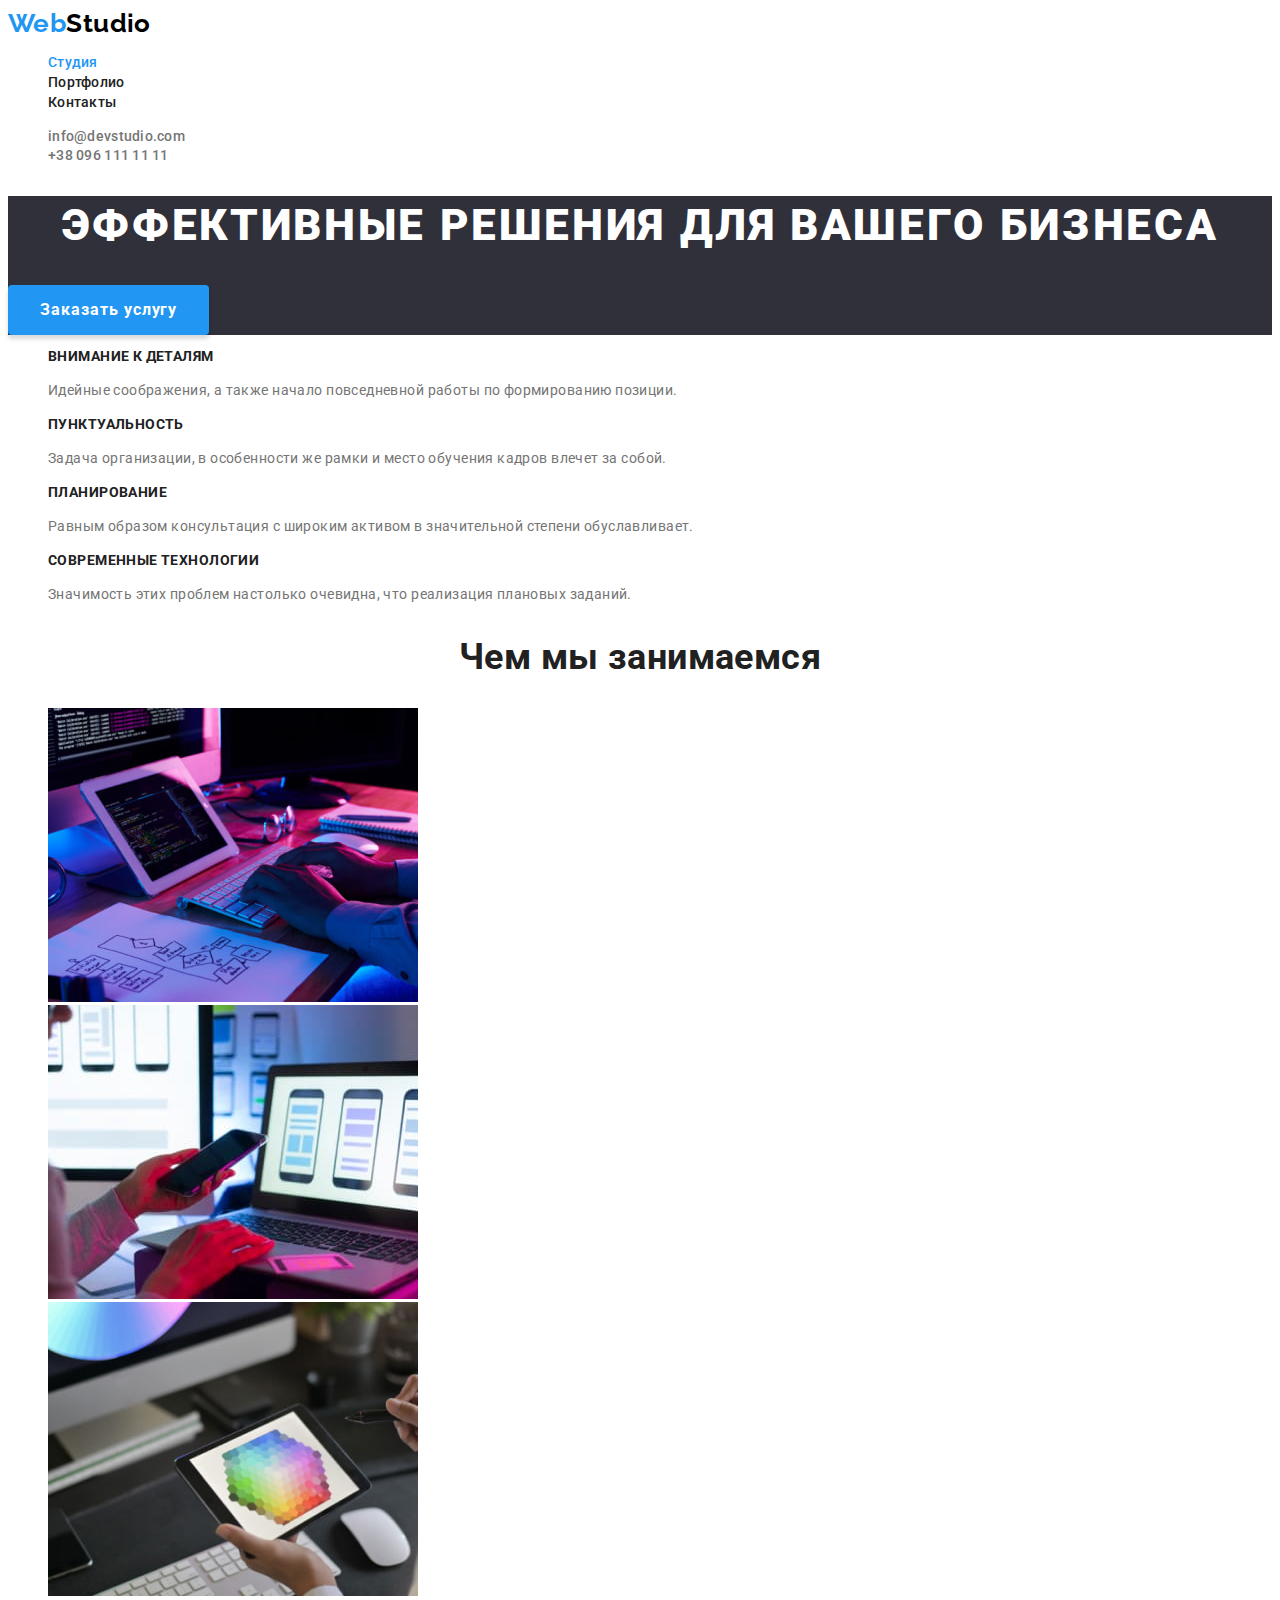
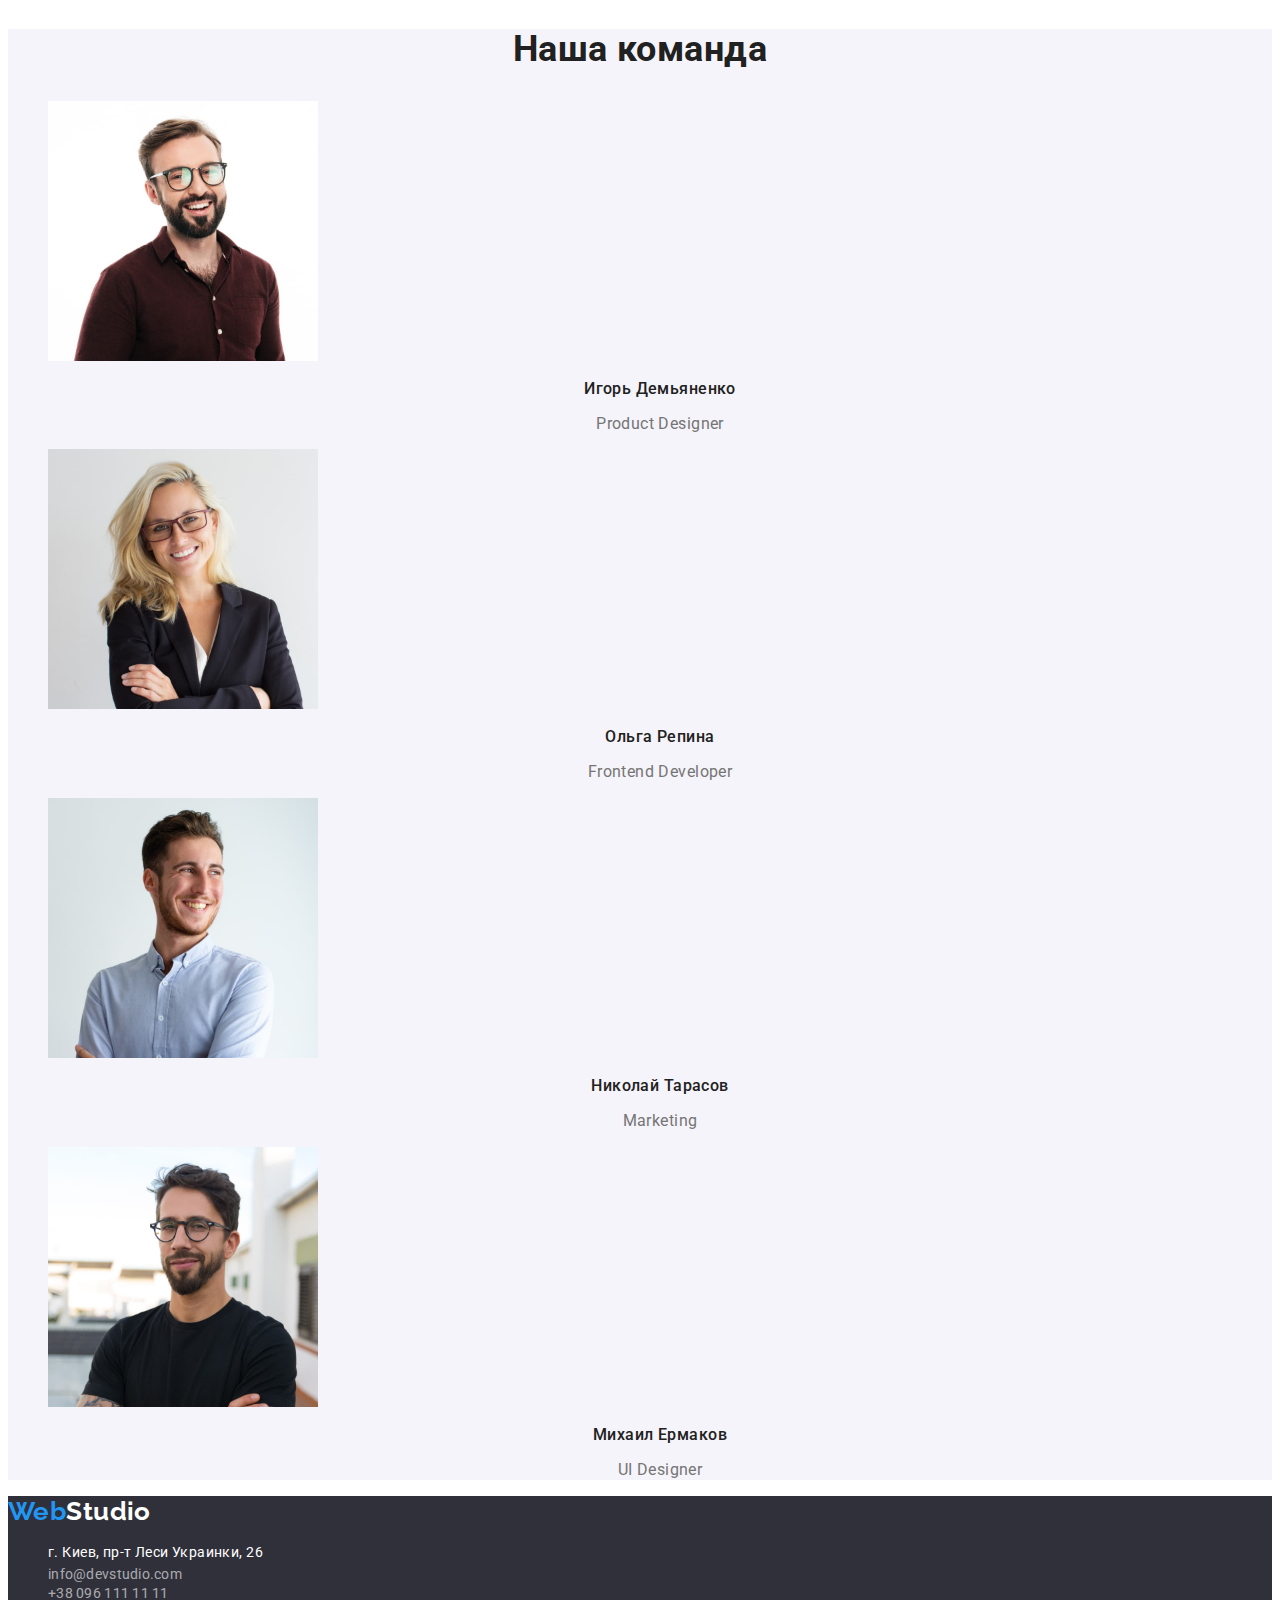
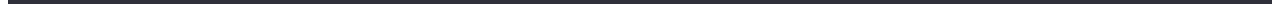
==== index.html @ 994b1cdb "Initial commit" ====
<!DOCTYPE html>
<html lang="ru">
  <head>
    <meta charset="UTF-8" />
    <meta http-equiv="X-UA-Compatible" content="IE=edge" />
    <meta name="viewport" content="width=device-width, initial-scale=1.0" />
    <title>Web studio</title>
    <link rel="preconnect" href="https://fonts.googleapis.com" />
    <link rel="preconnect" href="https://fonts.gstatic.com" crossorigin />
    <link
      href="https://fonts.googleapis.com/css2?family=Raleway:wght@700&family=Roboto:wght@400;500;700;900&display=swap"
      rel="stylesheet"
    />
    <link rel="stylesheet" href="./css/styles.css" />
  </head>
  <body>
    <header class="header">
      <nav class="header-nav">
        <!-- logo -->
        <a class="logo link" href="./index.html"><span class="accent">Web</span>Studio</a>

        <!-- site page navigation -->
        <ul class="header-nav-list list">
          <li class="header-nav-item">
            <a class="header-nav-link link current" href="./index.html">Студия</a>
          </li>

          <li class="header-nav-item">
            <a class="header-nav-link link" href="./portfolio.html">Портфолио</a>
          </li>

          <li class="header-nav-item">
            <a class="header-nav-link link" href="">Контакты</a>
          </li>
        </ul>
      </nav>

      <!-- contacts navigation -->
      <ul class="header-contacts-list list">
        <li class="header-contacts-item">
          <a class="header-contacts-link link" href="mailto:info@devstudio.com"
            >info@devstudio.com</a
          >
        </li>

        <li class="header-contacts-item">
          <a class="header-contacts-link link" href="tel:+380961111111">+38 096 111 11 11</a>
        </li>
      </ul>
    </header>

    <!-- section hero -->

    <main>
      <section class="hero">
        <h1 class="hero-title">Эффективные решения для вашего бизнеса</h1>
        <button class="hero-btn" type="button">Заказать услугу</button>
      </section>

      <!-- Benefits section -->

      <section class="benefits">
        <h2 class="visually-hidden">наши преимущества</h2>
        <ul class="benefits-list list">
          <li class="benefits-item">
            <h3 class="benefits-title">Внимание к деталям</h3>
            <p class="benefits-text">
              Идейные соображения, а также начало повседневной работы по формированию позиции.
            </p>
          </li>

          <li class="benefits-item">
            <h3 class="benefits-title">Пунктуальность</h3>
            <p class="benefits-text">
              Задача организации, в особенности же рамки и место обучения кадров влечет за собой.
            </p>
          </li>

          <li class="benefits-item">
            <h3 class="benefits-title">Планирование</h3>
            <p class="benefits-text">
              Равным образом консультация с широким активом в значительной степени обуславливает.
            </p>
          </li>

          <li class="benefits-item">
            <h3 class="benefits-title">Современные технологии</h3>
            <p class="benefits-text">
              Значимость этих проблем настолько очевидна, что реализация плановых заданий.
            </p>
          </li>
        </ul>
      </section>

      <!-- list of activities -->

      <section>
        <h2 class="section-title">Чем мы занимаемся</h2>
        <ul class="list">
          <li class="img-activities">
            <img
              src="./images/box-1.jpg"
              alt="монитор с изображением программного кода и мужские руки на клавиатуре"
              width="370"
            />
          </li>

          <li class="img-activities">
            <img
              src="./images/box-2.jpg"
              alt="девушка с телефоном в руках перед ноутбуком"
              width="370"
            />
          </li>

          <li class="img-activities">
            <img
              src="./images/box-3.jpg"
              alt="пленшет в женских руках с изображением плитры цветов"
              width="370"
            />
          </li>
        </ul>
      </section>

      <!-- about the team -->

      <section class="team">
        <h2 class="section-title">Наша команда</h2>
        <ul class="list">
          <li class="team-item">
            <img
              class="img-employee"
              src="./images/team-foto-1.jpg"
              alt="первый участник команды"
              width="270"
            />
            <h3 class="team-name">Игорь Демьяненко</h3>
            <p class="team-position" lang="en">Product Designer</p>
          </li>

          <li class="team-item">
            <img
              class="img-employee"
              src="./images/team-foto-2.jpg"
              alt="второй участник команды"
              width="270"
            />
            <h3 class="team-name">Ольга Репина</h3>
            <p class="team-position" lang="en">Frontend Developer</p>
          </li>

          <li class="team-item">
            <img
              class="img-employee"
              src="./images/team-foto-3.jpg"
              alt="третий участник команды"
              width="270"
            />
            <h3 class="team-name">Николай Тарасов</h3>
            <p class="team-position" lang="en">Marketing</p>
          </li>

          <li class="team-item">
            <img
              class="img-employee"
              src="./images/team-foto-4.jpg"
              alt="четвертый участник команды"
              width="270"
            />
            <h3 class="team-name">Михаил Ермаков</h3>
            <p class="team-position" lang="en">UI Designer</p>
          </li>
        </ul>
      </section>
    </main>

    <footer class="footer">
      <!-- how to find us section -->
      <a class="logo link" href="./index.html"><span class="accent">Web</span>Studio</a>
      <address class="address">
        <ul class="address-list list">
          <li>
            <a
              class="adress-link link"
              href="https://goo.gl/maps/piqngm7oDQpEDh6u6"
              target="_blank"
              rel="noopener nofollow noreferrer"
              >г. Киев, пр-т Леси Украинки, 26</a
            >
          </li>

          <!-- contacts navigation -->

          <li>
            <a class="header-contacts-link link" href="mailto:info@devstudio.com"
              >info@devstudio.com</a
            >
          </li>

          <li>
            <a class="header-contacts-link link" href="tel:+380961111111">+38 096 111 11 11</a>
          </li>
        </ul>
      </address>
    </footer>
  </body>
</html>
---- css/styles.css ----
:root{
    --dominant-colour: #2196F3;
    --title-colour: #212121;
    --text-colour:#757575;
    --translucent-contact-color: rgba(255, 255, 255, 0.6);
    --light-theme-logo: #FFFFFF;
    --dark-theme-logo: #000000;
    --button-filters-background:#F5F4FA;
}

body{
    font-family: 'Roboto', 'Verdana' ,'Tahoma' ,sans-serif;
    font-size: 14px;
    background-color: var(--light-theme-logo);
    letter-spacing: 0.03em;
    color: var(--title-colour)
}

    /* utils */

.link{
    text-decoration: none;
}

.list{
    list-style: none;
}

.section-title{
    font-size: 36px;
    line-height: 1.16;
    text-align: center;
}

    /* header */

.logo{
    font-family: 'Raleway';
    font-weight: 700;
    font-size: 26px;
    line-height: 1.19;
    color: var(--dark-theme-logo);
}

.accent{
    color:var(--dominant-colour)
}

.header-nav-link,
.header-contacts-link{
    font-weight: 500;
    line-height: 1.42;
    letter-spacing: 0.02em;
    color:var(--title-colour)
}

.header-contacts-link{
    color:var(--text-colour)
}

.header-nav-link:hover,
.header-nav-link:focus,
.header-contacts-link:hover,
.header-contacts-link:focus,
.current{
    color: var(--dominant-colour);
}

        /* hero */

.hero{

    background: #2F303A;
}

.hero-title{
    font-weight: 900;
    font-size: 44px;
    line-height: 1.36;
    text-align: center;
    letter-spacing: 0.06em;
    text-transform: uppercase;    
    color: var(--light-theme-logo);
}

.hero-btn{
    background: var(--dominant-colour);
    box-shadow: 0px 4px 4px rgba(0, 0, 0, 0.15);
    border-radius: 4px;
    font-family: inherit;
    font-weight: 700;
    font-size: 16px;
    line-height: 1.88;
    letter-spacing: 0.06em;
    color:var(--light-theme-logo);                
    border: none;
    padding: 10px 32px;
}

    /* benefits */

.visually-hidden {
    position: absolute;
    width: 1px;
    height: 1px;
    margin: -1px;
    border: 0;
    padding: 0;
    white-space: nowrap;
    clip-path: inset(100%);
    clip: rect(0 0 0 0);
    overflow: hidden;
}

    /* benefits */

.benefits-title{
    font-weight: 700;
    font-size: 14px;          
    line-height: 1.14;
    text-transform: uppercase;
}

.benefits-text{
    line-height: 1.71;
    color: var(--text-colour)
}

    /* team */

.team{
    background:var(--button-filters-background);
}

.team-name{
    font-weight: 500;
    font-size: 16px;
    line-height: 1.18;
    text-align: center;
}

.team-position{
    font-size: 16px;
    line-height: 1.18;
    text-align: center; 
    color:var(--text-colour);
}

    /* footer */

.footer{
    background-color:#2F303A;
}

.footer .logo{
    color: var(--light-theme-logo);
}

.address{
    font-style: normal;   
}

.adress-link{
    line-height: 1.71;
    color:var(--light-theme-logo)
}

.footer .header-contacts-link{
    font-weight: 400;
    color:rgba(255, 255, 255, 0.6);;
}

.header-nav-link:hover,
.header-nav-link:focus,
.header-contacts-link:hover,
.header-contacts-link:focus,
.current{
    color: var(--dominant-colour);
}

    /* portfolio */

.filters-btn{
    font-family: inherit;
    font-size: 16px;
    font-weight: 500;
    line-height: 1.62;
    padding: 6px 22px;
    color: var(--title-colour);
    background: var(--button-filters-background);
    border-radius: 4px;
    border: none;
}

.filters-btn:hover,
.filters-btn:focus{
    cursor: pointer;
    color: var(--light-theme-logo);
    background:var(--dominant-colour);
    box-shadow: 0px 3px 1px rgba(0, 0, 0, 0.1), 0px 1px 2px rgba(0, 0, 0, 0.08), 0px 2px 2px rgba(0, 0, 0, 0.12);
}

.filters-btn.active{
    background: var(--dominant-colour);
    color: var(--light-theme-logo)
}

.cards-item{
    box-sizing: border-box;
    width: 370px;
    height: 404px;
    border: 1px solid #EEEEEE
}

.cards-title{
    font-weight: 700;
    font-size: 18px;
    line-height: 2;
    letter-spacing: 0.06em;
    color: var(--title-colour);
}

.cards-text{
    font-size: 16px;
    line-height: 1.88;
    color: var(--text-colour);
}
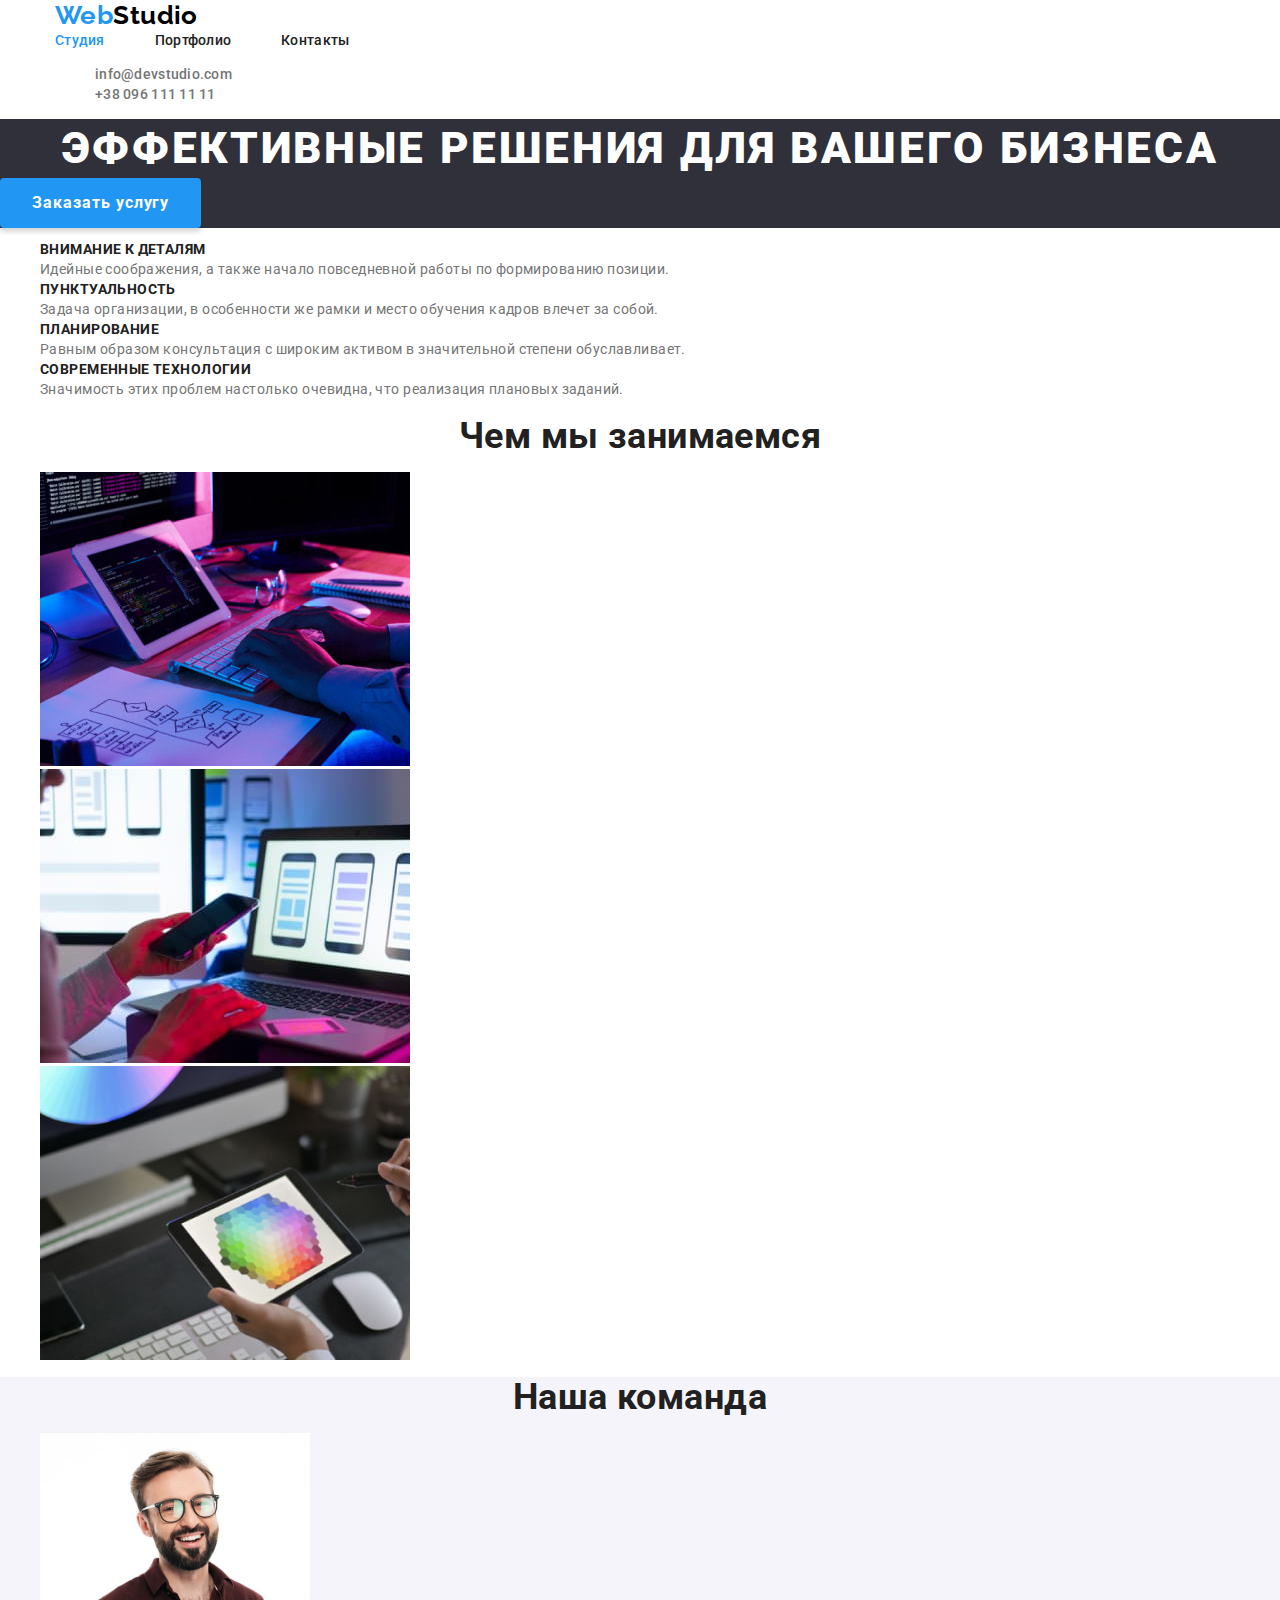
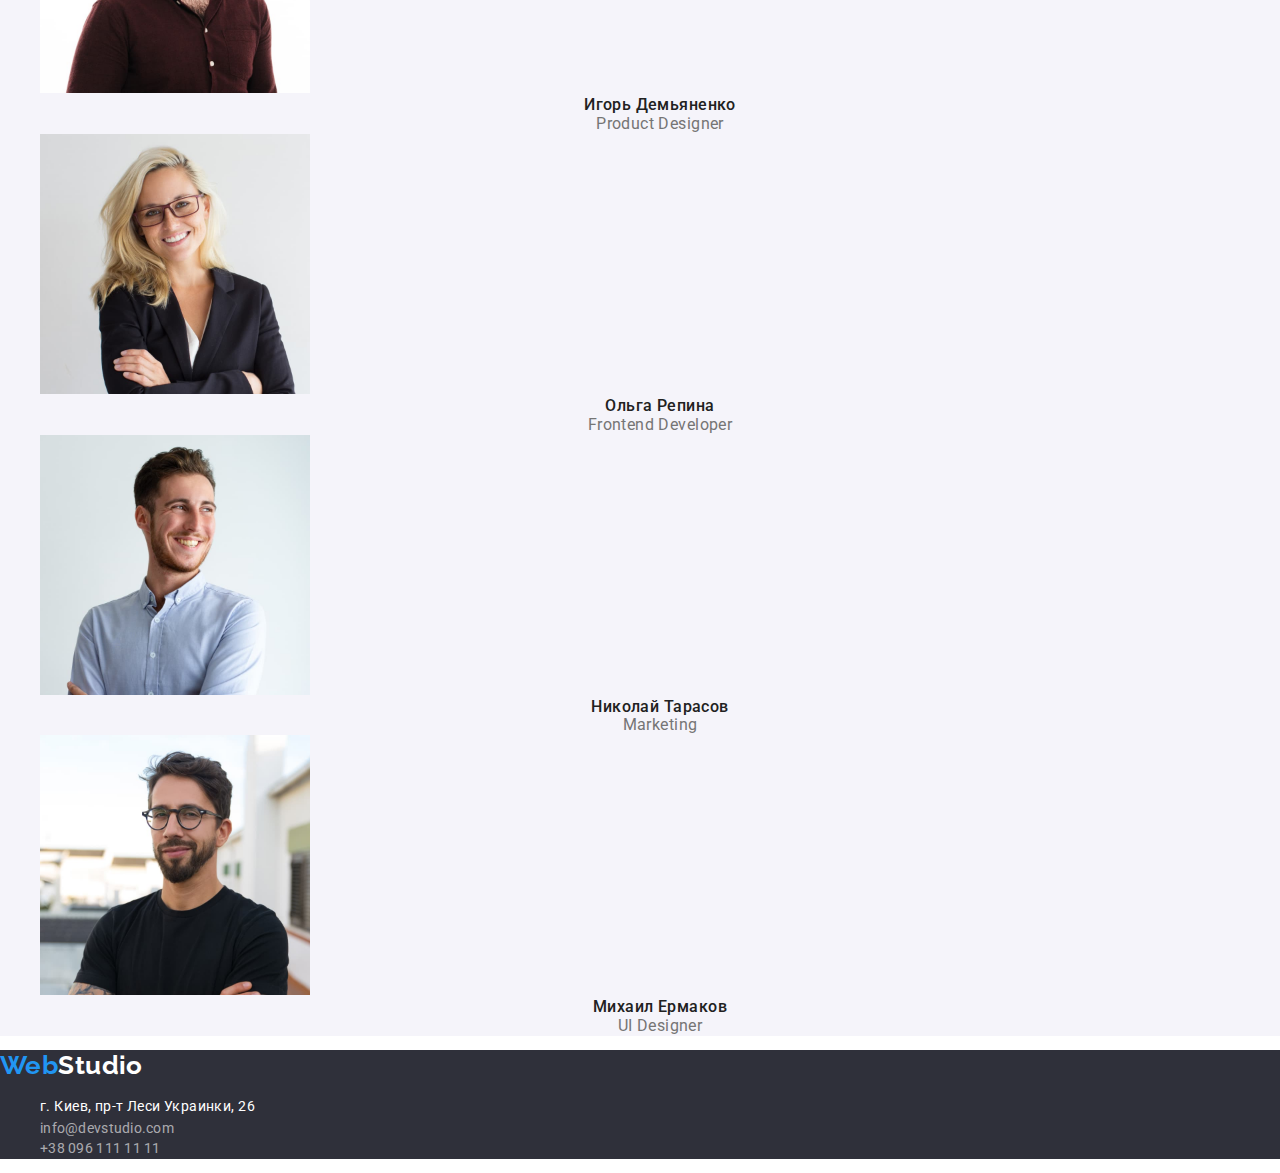
==== commit 6145279b: "add flax box in header" ====
--- a/index.html
+++ b/index.html
@@ -11,16 +11,20 @@
       href="https://fonts.googleapis.com/css2?family=Raleway:wght@700&family=Roboto:wght@400;500;700;900&display=swap"
       rel="stylesheet"
     />
+    <link
+      rel="stylesheet"
+      href="https://cdnjs.cloudflare.com/ajax/libs/modern-normalize/1.1.0/modern-normalize.min.css"
+    />
     <link rel="stylesheet" href="./css/styles.css" />
   </head>
   <body>
-    <header class="header">
+    <header class="header container">
       <nav class="header-nav">
         <!-- logo -->
         <a class="logo link" href="./index.html"><span class="accent">Web</span>Studio</a>
 
         <!-- site page navigation -->
-        <ul class="header-nav-list list">
+        <ul class="header-nav-list">
           <li class="header-nav-item">
             <a class="header-nav-link link current" href="./index.html">Студия</a>
           </li>
@@ -36,7 +40,7 @@
       </nav>
 
       <!-- contacts navigation -->
-      <ul class="header-contacts-list list">
+      <ul class="header-contacts-list">
         <li class="header-contacts-item">
           <a class="header-contacts-link link" href="mailto:info@devstudio.com"
             >info@devstudio.com</a
@@ -61,7 +65,7 @@
 
       <section class="benefits">
         <h2 class="visually-hidden">наши преимущества</h2>
-        <ul class="benefits-list list">
+        <ul class="benefits-list">
           <li class="benefits-item">
             <h3 class="benefits-title">Внимание к деталям</h3>
             <p class="benefits-text">
@@ -96,7 +100,7 @@
 
       <section>
         <h2 class="section-title">Чем мы занимаемся</h2>
-        <ul class="list">
+        <ul>
           <li class="img-activities">
             <img
               src="./images/box-1.jpg"
@@ -127,7 +131,7 @@
 
       <section class="team">
         <h2 class="section-title">Наша команда</h2>
-        <ul class="list">
+        <ul>
           <li class="team-item">
             <img
               class="img-employee"
@@ -179,7 +183,7 @@
       <!-- how to find us section -->
       <a class="logo link" href="./index.html"><span class="accent">Web</span>Studio</a>
       <address class="address">
-        <ul class="address-list list">
+        <ul class="address-list">
           <li>
             <a
               class="adress-link link"
--- a/css/styles.css
+++ b/css/styles.css
@@ -8,6 +8,7 @@
     --button-filters-background:#F5F4FA;
 }
 
+
 body{
     font-family: 'Roboto', 'Verdana' ,'Tahoma' ,sans-serif;
     font-size: 14px;
@@ -16,14 +17,19 @@
     color: var(--title-colour)
 }
 
+p, h1, h2, h3, h4, h5, h6 {
+    margin-top: 0px;
+    margin-bottom: 0px;
+}
+ 
+ul {
+    list-style: none;
+}
+
     /* utils */
 
 .link{
     text-decoration: none;
-}
-
-.list{
-    list-style: none;
 }
 
 .section-title{
@@ -33,6 +39,13 @@
 }
 
     /* header */
+
+.container{
+    width: 1200px;
+    padding: 0 15px;
+    margin-left: auto;
+    margin-right: auto;
+}
 
 .logo{
     font-family: 'Raleway';
@@ -64,6 +77,17 @@
 .header-contacts-link:focus,
 .current{
     color: var(--dominant-colour);
+}
+
+.header-nav-list {
+    display: flex;
+    padding-left: 0;
+    margin-top: 0;
+    margin-bottom: 0;
+}
+
+.header-nav-item:not(:last-child) {
+    margin-right: 50px;
 }
 
         /* hero */
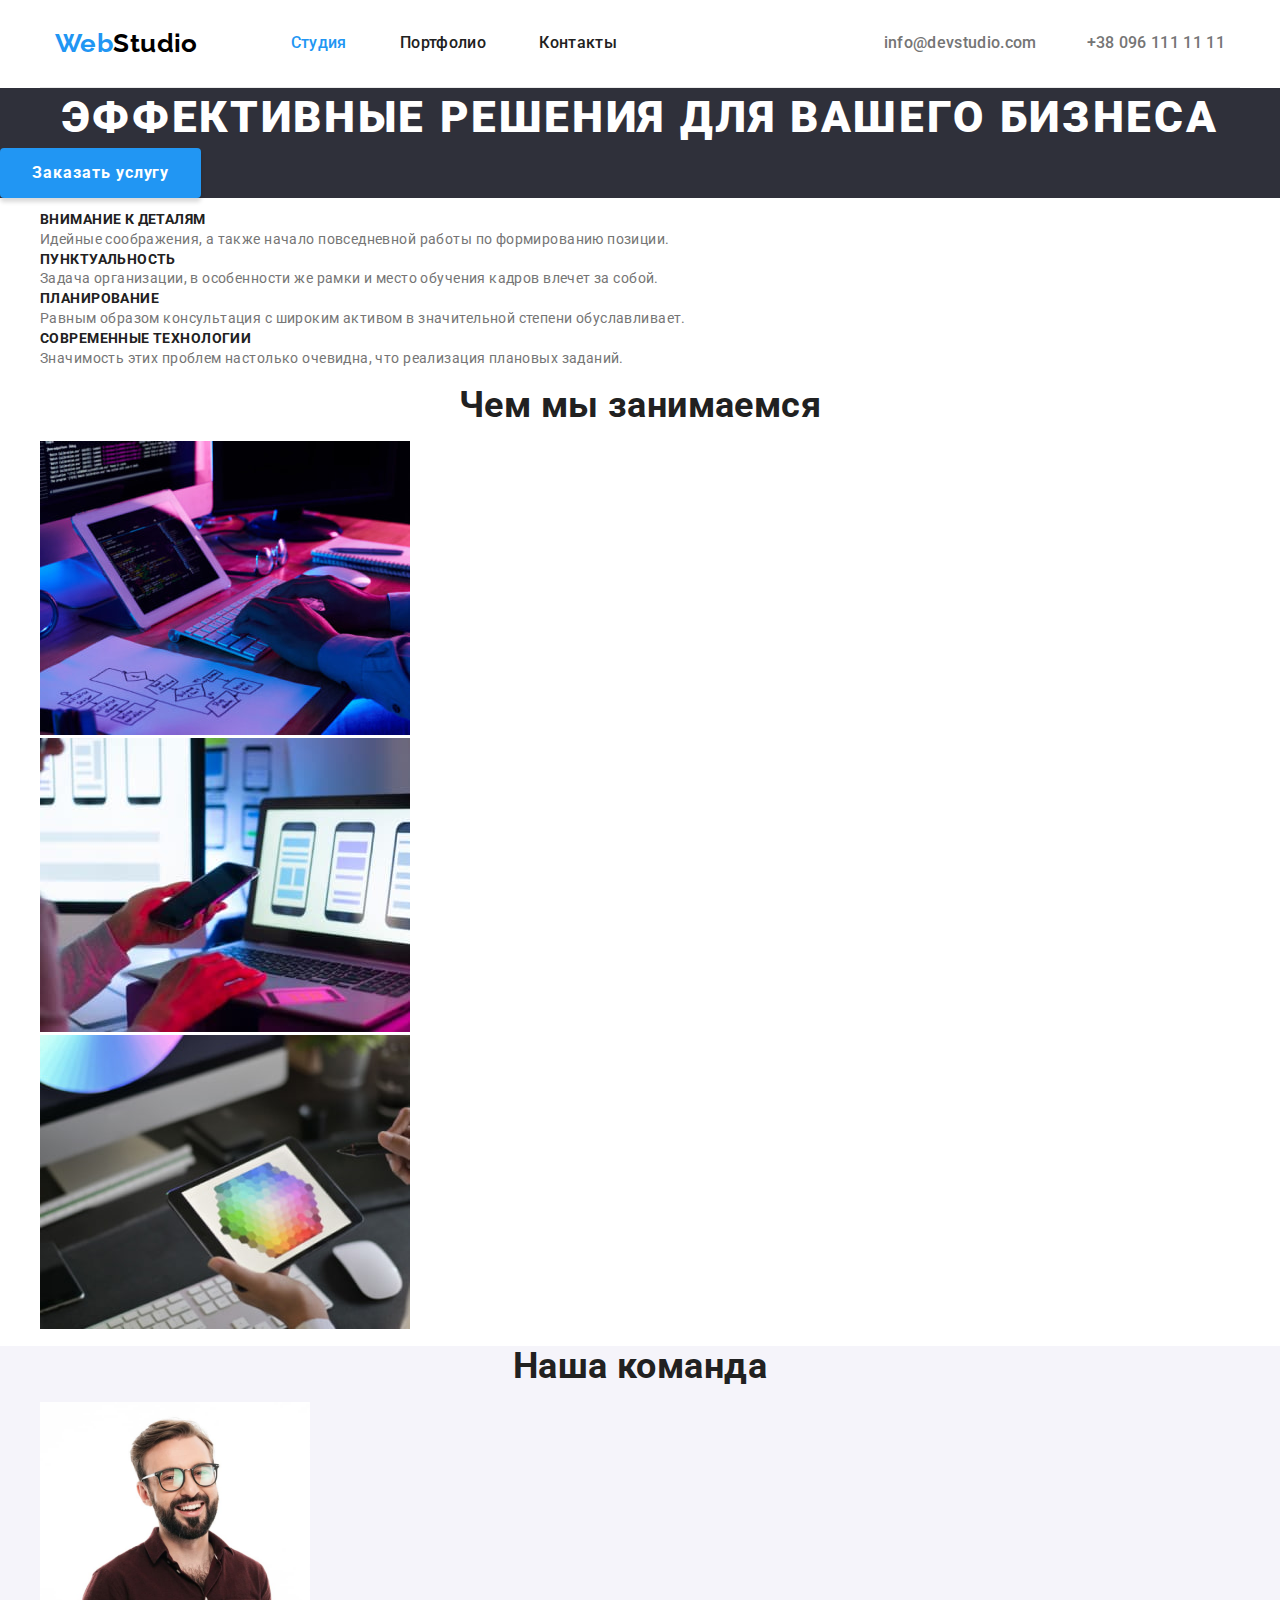
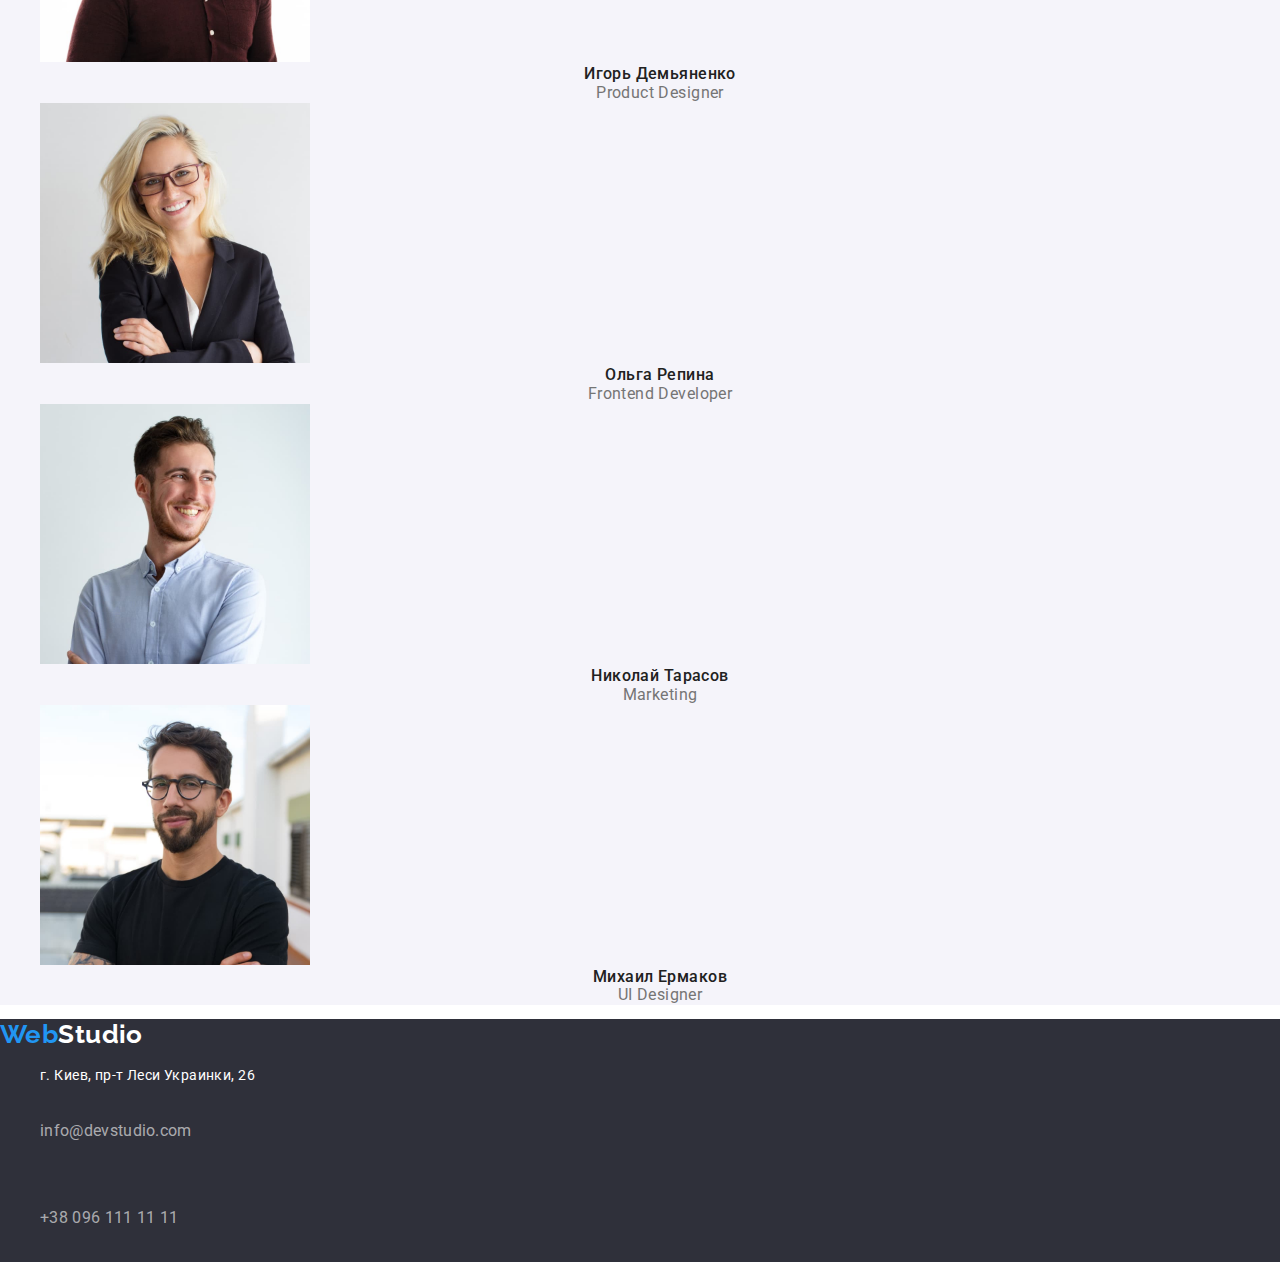
==== commit 32048a15: "applies positioning to header" ====
--- a/index.html
+++ b/index.html
@@ -24,7 +24,7 @@
         <a class="logo link" href="./index.html"><span class="accent">Web</span>Studio</a>
 
         <!-- site page navigation -->
-        <ul class="header-nav-list">
+        <ul class="header-nav-list list">
           <li class="header-nav-item">
             <a class="header-nav-link link current" href="./index.html">Студия</a>
           </li>
@@ -40,7 +40,7 @@
       </nav>
 
       <!-- contacts navigation -->
-      <ul class="header-contacts-list">
+      <ul class="header-contacts-list list">
         <li class="header-contacts-item">
           <a class="header-contacts-link link" href="mailto:info@devstudio.com"
             >info@devstudio.com</a
--- a/css/styles.css
+++ b/css/styles.css
@@ -30,6 +30,7 @@
 
 .link{
     text-decoration: none;
+    display: block;
 }
 
 .section-title{
@@ -38,16 +39,25 @@
     text-align: center;
 }
 
+.list {
+    padding: 0;
+    margin: 0;
+}
+
     /* header */
 
 .container{
+    justify-content: space-between;
     width: 1200px;
     padding: 0 15px;
     margin-left: auto;
     margin-right: auto;
+    border-bottom: 1px solid #ECECEC;;
 }
 
 .logo{
+    margin-right: 93px;
+
     font-family: 'Raleway';
     font-weight: 700;
     font-size: 26px;
@@ -61,6 +71,9 @@
 
 .header-nav-link,
 .header-contacts-link{
+    padding-top: 32px;
+    padding-bottom: 32px;
+    font-size: 16px;
     font-weight: 500;
     line-height: 1.42;
     letter-spacing: 0.02em;
@@ -78,17 +91,23 @@
 .current{
     color: var(--dominant-colour);
 }
-
-.header-nav-list {
+.header-nav-item:not(:last-child),
+.header-contacts-item:not(:last-child) {
+    margin-right: 50px;
+}
+
+.header-nav-item,
+.header-contacts-item{
+    display: inline-block;
+}
+
+.header,
+.header-nav, 
+.header-contacts-list {
     display: flex;
-    padding-left: 0;
-    margin-top: 0;
-    margin-bottom: 0;
-}
-
-.header-nav-item:not(:last-child) {
-    margin-right: 50px;
-}
+    align-items: center;
+}
+
 
         /* hero */
 
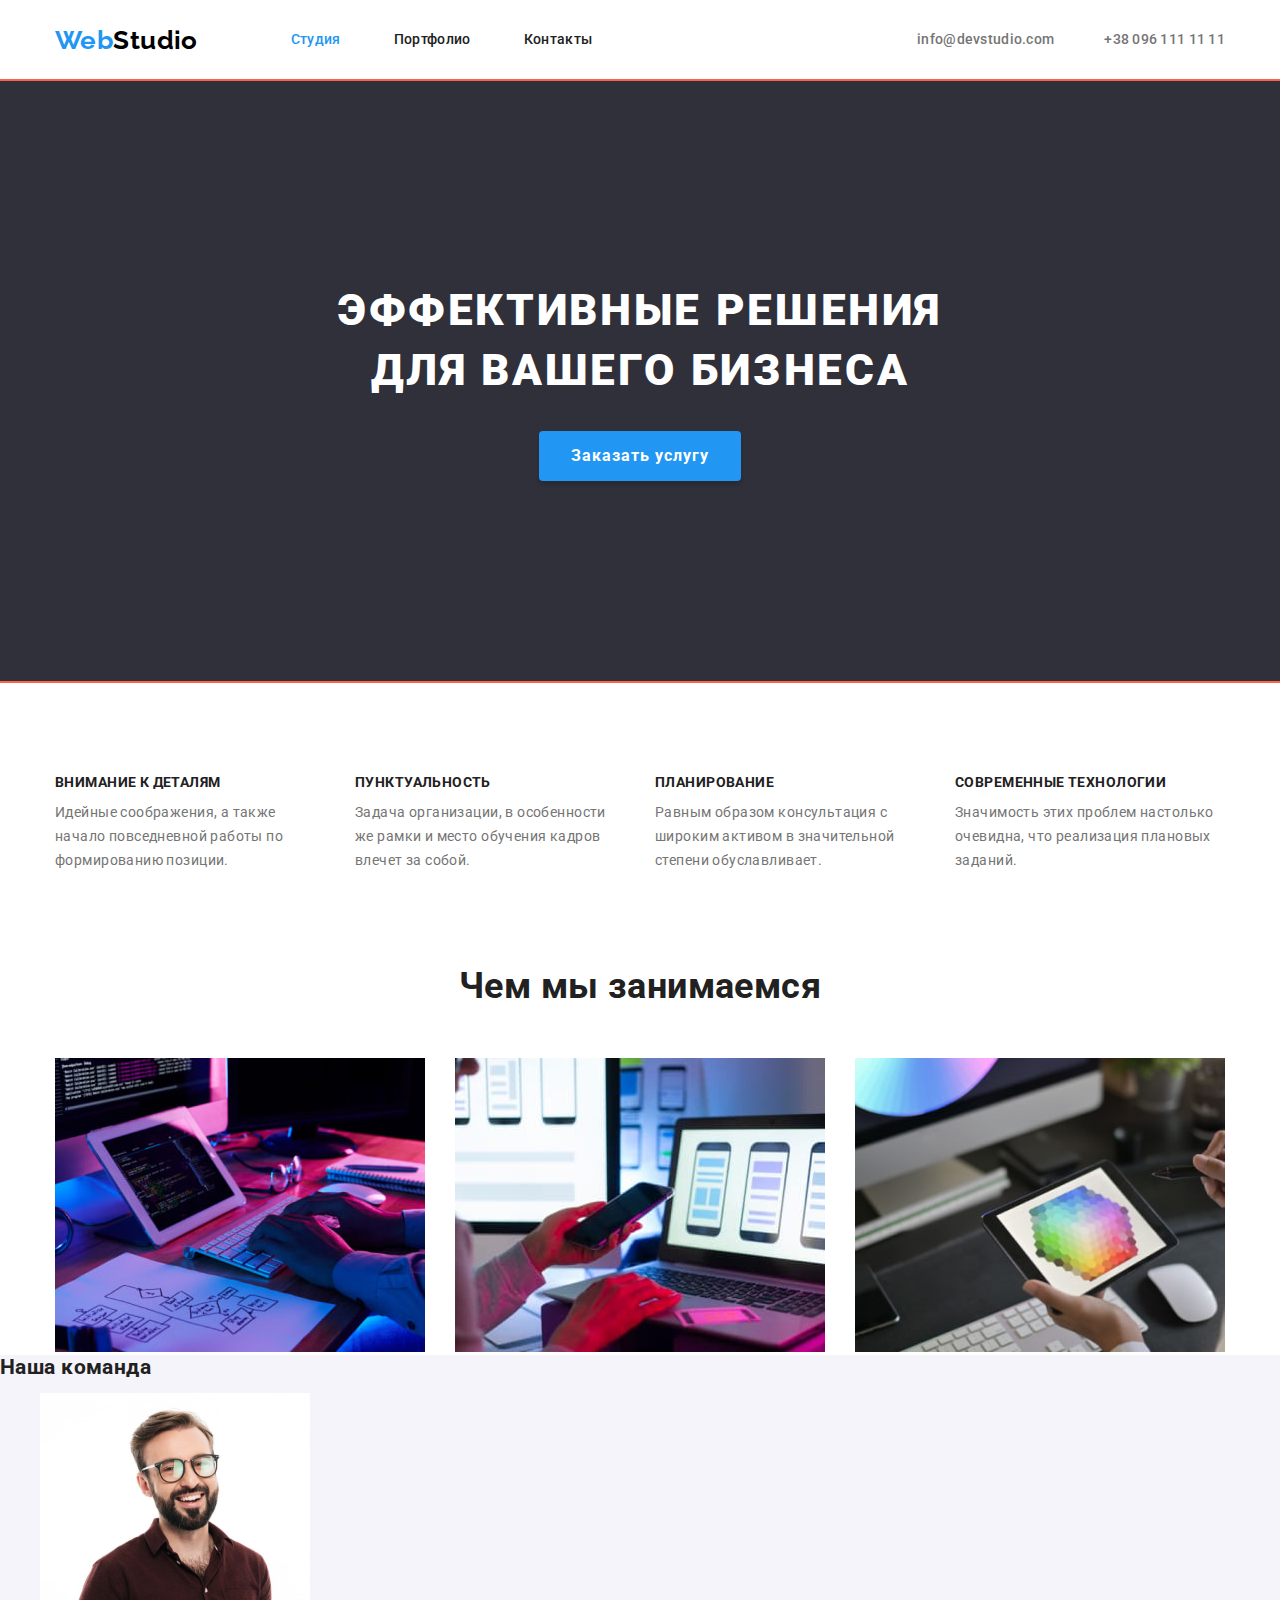
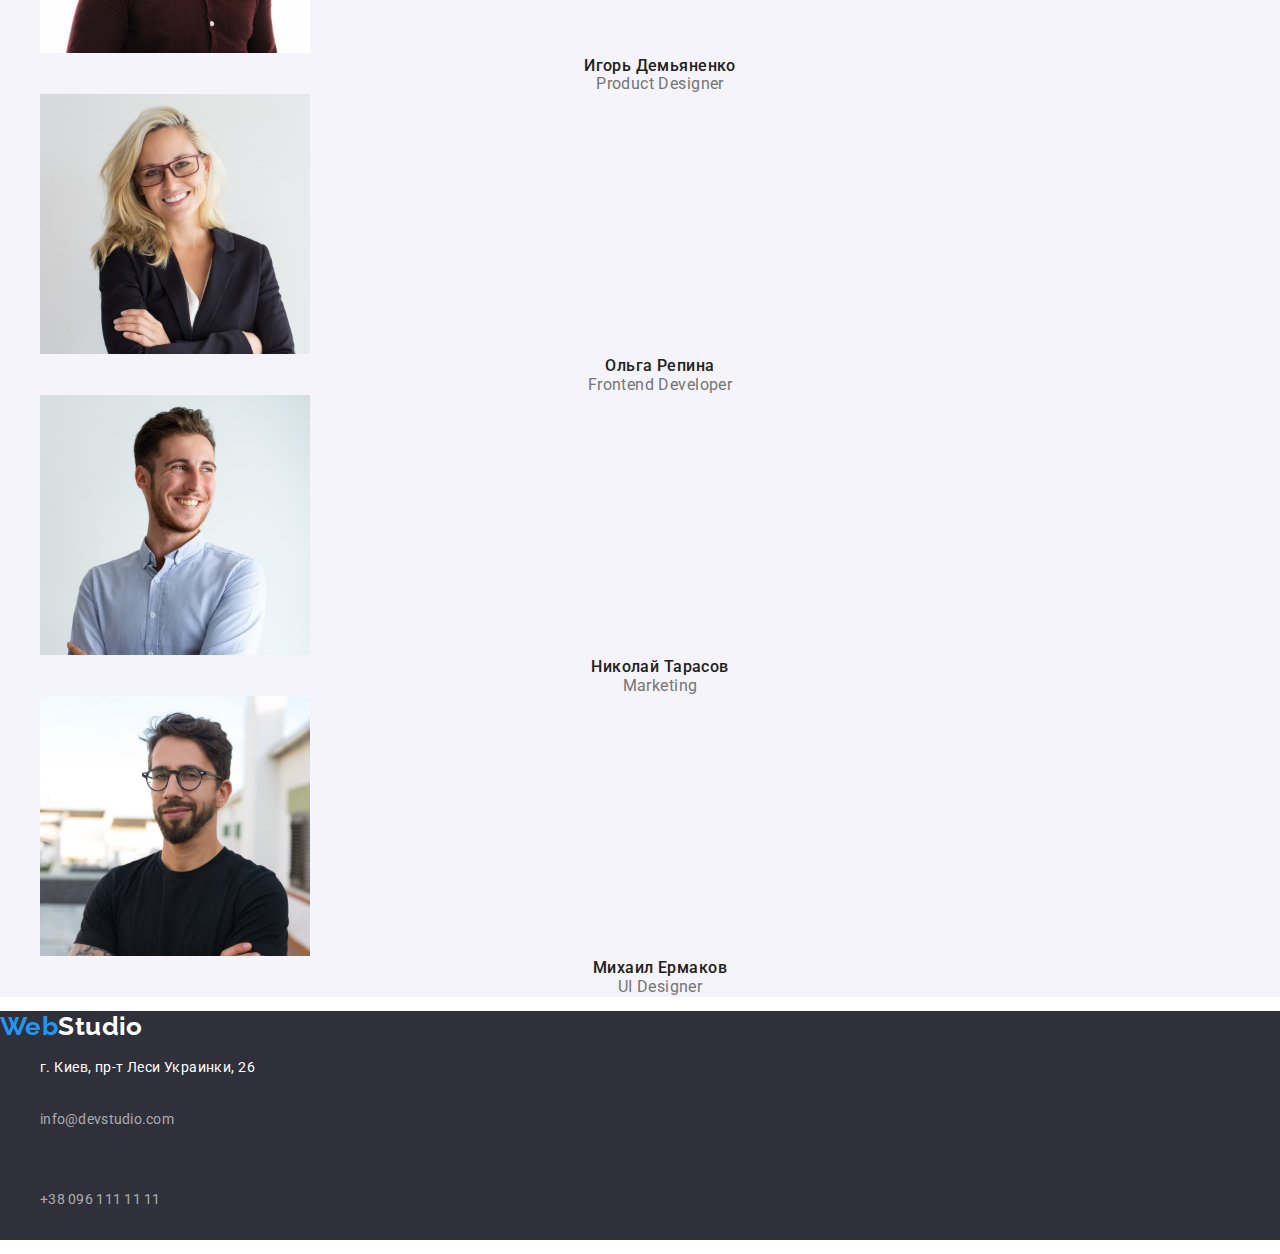
==== commit c56d950a: "marks the section activities" ====
--- a/index.html
+++ b/index.html
@@ -57,15 +57,17 @@
 
     <main>
       <section class="hero">
-        <h1 class="hero-title">Эффективные решения для вашего бизнеса</h1>
-        <button class="hero-btn" type="button">Заказать услугу</button>
+        <div class="container">
+          <h1 class="hero-title">Эффективные решения для вашего бизнеса</h1>
+          <button class="hero-btn" type="button">Заказать услугу</button>
+        </div>
       </section>
 
       <!-- Benefits section -->
 
-      <section class="benefits">
+      <section class="benefits container">
         <h2 class="visually-hidden">наши преимущества</h2>
-        <ul class="benefits-list">
+        <ul class="benefits-list list">
           <li class="benefits-item">
             <h3 class="benefits-title">Внимание к деталям</h3>
             <p class="benefits-text">
@@ -96,35 +98,37 @@
         </ul>
       </section>
 
-      <!-- list of activities -->
-
-      <section>
-        <h2 class="section-title">Чем мы занимаемся</h2>
-        <ul>
-          <li class="img-activities">
-            <img
-              src="./images/box-1.jpg"
-              alt="монитор с изображением программного кода и мужские руки на клавиатуре"
-              width="370"
-            />
-          </li>
-
-          <li class="img-activities">
-            <img
-              src="./images/box-2.jpg"
-              alt="девушка с телефоном в руках перед ноутбуком"
-              width="370"
-            />
-          </li>
-
-          <li class="img-activities">
-            <img
-              src="./images/box-3.jpg"
-              alt="пленшет в женских руках с изображением плитры цветов"
-              width="370"
-            />
-          </li>
-        </ul>
+      <!--activities -->
+
+      <section class="activities">
+        <div class="container">
+          <h2 class="activities-title">Чем мы занимаемся</h2>
+          <ul class="activities-list list">
+            <li class="activities-img">
+              <img
+                src="./images/box-1.jpg"
+                alt="монитор с изображением программного кода и мужские руки на клавиатуре"
+                width="370"
+              />
+            </li>
+
+            <li class="activities-img">
+              <img
+                src="./images/box-2.jpg"
+                alt="девушка с телефоном в руках перед ноутбуком"
+                width="370"
+              />
+            </li>
+
+            <li class="activities-img">
+              <img
+                src="./images/box-3.jpg"
+                alt="пленшет в женских руках с изображением плитры цветов"
+                width="370"
+              />
+            </li>
+          </ul>
+        </div>
       </section>
 
       <!-- about the team -->
--- a/css/styles.css
+++ b/css/styles.css
@@ -33,7 +33,7 @@
     display: block;
 }
 
-.section-title{
+.activities-title{
     font-size: 36px;
     line-height: 1.16;
     text-align: center;
@@ -47,12 +47,18 @@
     /* header */
 
 .container{
-    justify-content: space-between;
+    
     width: 1200px;
     padding: 0 15px;
     margin-left: auto;
     margin-right: auto;
-    border-bottom: 1px solid #ECECEC;;
+    
+}
+
+.header.container {
+justify-content: space-between;
+border-bottom: 1px solid #ECECEC;
+    
 }
 
 .logo{
@@ -73,9 +79,9 @@
 .header-contacts-link{
     padding-top: 32px;
     padding-bottom: 32px;
-    font-size: 16px;
+    font-size: 14px;
     font-weight: 500;
-    line-height: 1.42;
+    line-height: 1.14;
     letter-spacing: 0.02em;
     color:var(--title-colour)
 }
@@ -112,32 +118,47 @@
         /* hero */
 
 .hero{
-
+    text-align: center;
+   
     background: #2F303A;
+   
+   
+    outline: 2px solid tomato;
 }
 
 .hero-title{
+    display: block;
+    width: 696px;
+    margin-bottom: 30px;
+    padding-top: 200px;
+    
+    margin-left: auto;
+    margin-right: auto; 
     font-weight: 900;
     font-size: 44px;
     line-height: 1.36;
-    text-align: center;
+    
     letter-spacing: 0.06em;
     text-transform: uppercase;    
     color: var(--light-theme-logo);
 }
 
 .hero-btn{
-    background: var(--dominant-colour);
+    margin-bottom: 200px;
+  
     box-shadow: 0px 4px 4px rgba(0, 0, 0, 0.15);
+    border: none;
     border-radius: 4px;
+   
     font-family: inherit;
     font-weight: 700;
     font-size: 16px;
     line-height: 1.88;
     letter-spacing: 0.06em;
     color:var(--light-theme-logo);                
-    border: none;
     padding: 10px 32px;
+    
+    background: var(--dominant-colour);
 }
 
     /* benefits */
@@ -157,7 +178,23 @@
 
     /* benefits */
 
+    .benefits-list.list {
+        display: flex;
+        justify-content: space-between;
+    }
+
+    .benefits-list {
+        margin-top: 94px;
+        margin-bottom: 94px;
+    }
+
+    .benefits-item {
+        width: 270px;
+        
+    }
+
 .benefits-title{
+    margin-bottom: 10px;
     font-weight: 700;
     font-size: 14px;          
     line-height: 1.14;
@@ -167,6 +204,17 @@
 .benefits-text{
     line-height: 1.71;
     color: var(--text-colour)
+}
+
+/*activities */
+
+.activities-title {
+    margin-bottom: 50px;
+}
+
+.activities-list{
+    display: flex;
+    justify-content: space-between;
 }
 
     /* team */
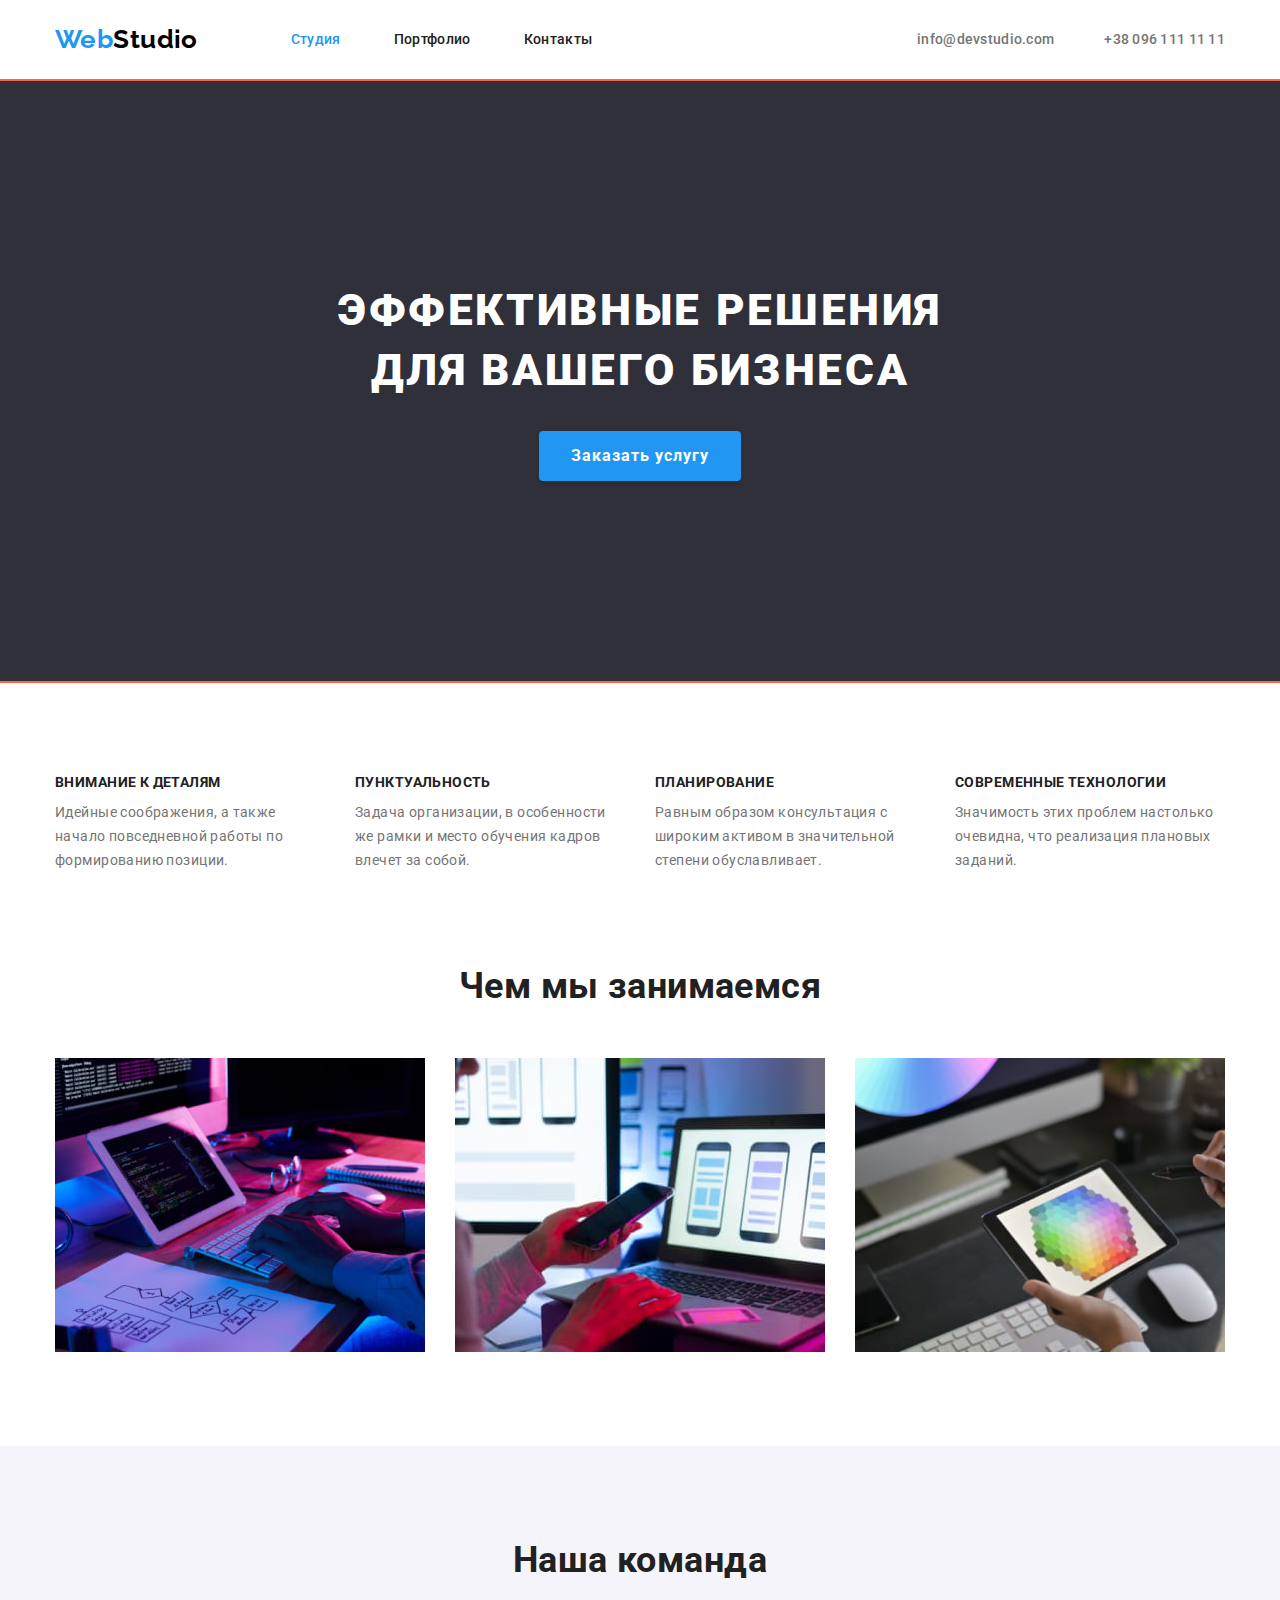
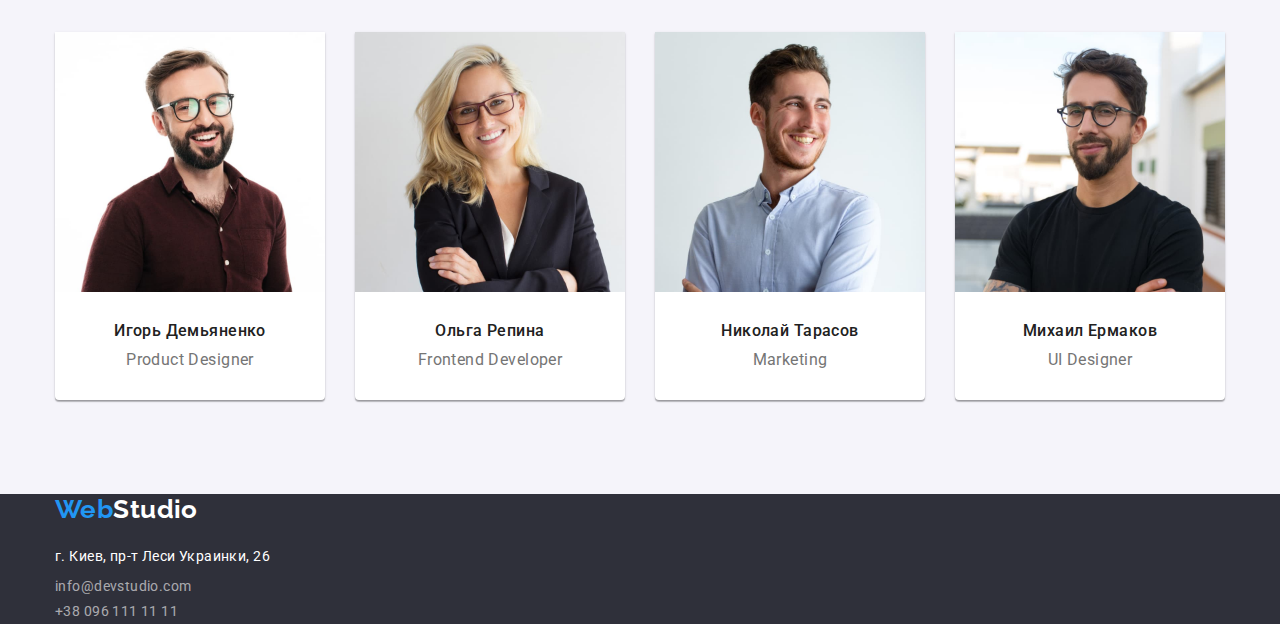
==== commit e5af0d16: "draft" ====
--- a/index.html
+++ b/index.html
@@ -104,24 +104,27 @@
         <div class="container">
           <h2 class="activities-title">Чем мы занимаемся</h2>
           <ul class="activities-list list">
-            <li class="activities-img">
-              <img
+            <li>
+              <img
+                class="activities-img"
                 src="./images/box-1.jpg"
                 alt="монитор с изображением программного кода и мужские руки на клавиатуре"
                 width="370"
               />
             </li>
 
-            <li class="activities-img">
-              <img
+            <li>
+              <img
+                class="activities-img"
                 src="./images/box-2.jpg"
                 alt="девушка с телефоном в руках перед ноутбуком"
                 width="370"
               />
             </li>
 
-            <li class="activities-img">
-              <img
+            <li>
+              <img
+                class="activities-img"
                 src="./images/box-3.jpg"
                 alt="пленшет в женских руках с изображением плитры цветов"
                 width="370"
@@ -134,83 +137,89 @@
       <!-- about the team -->
 
       <section class="team">
-        <h2 class="section-title">Наша команда</h2>
-        <ul>
-          <li class="team-item">
-            <img
-              class="img-employee"
-              src="./images/team-foto-1.jpg"
-              alt="первый участник команды"
-              width="270"
-            />
-            <h3 class="team-name">Игорь Демьяненко</h3>
-            <p class="team-position" lang="en">Product Designer</p>
-          </li>
-
-          <li class="team-item">
-            <img
-              class="img-employee"
-              src="./images/team-foto-2.jpg"
-              alt="второй участник команды"
-              width="270"
-            />
-            <h3 class="team-name">Ольга Репина</h3>
-            <p class="team-position" lang="en">Frontend Developer</p>
-          </li>
-
-          <li class="team-item">
-            <img
-              class="img-employee"
-              src="./images/team-foto-3.jpg"
-              alt="третий участник команды"
-              width="270"
-            />
-            <h3 class="team-name">Николай Тарасов</h3>
-            <p class="team-position" lang="en">Marketing</p>
-          </li>
-
-          <li class="team-item">
-            <img
-              class="img-employee"
-              src="./images/team-foto-4.jpg"
-              alt="четвертый участник команды"
-              width="270"
-            />
-            <h3 class="team-name">Михаил Ермаков</h3>
-            <p class="team-position" lang="en">UI Designer</p>
-          </li>
-        </ul>
+        <div class="container">
+          <h2 class="team-title">Наша команда</h2>
+          <ul class="team-list list">
+            <li class="team-item">
+              <img
+                class="team-img"
+                src="./images/team-foto-1.jpg"
+                alt="первый участник команды"
+                width="270"
+              />
+              <h3 class="team-name">Игорь Демьяненко</h3>
+              <p class="team-position" lang="en">Product Designer</p>
+            </li>
+
+            <li class="team-item">
+              <img
+                class="team-img"
+                src="./images/team-foto-2.jpg"
+                alt="второй участник команды"
+                width="270"
+              />
+              <h3 class="team-name">Ольга Репина</h3>
+              <p class="team-position" lang="en">Frontend Developer</p>
+            </li>
+
+            <li class="team-item">
+              <img
+                class="team-img"
+                src="./images/team-foto-3.jpg"
+                alt="третий участник команды"
+                width="270"
+              />
+              <h3 class="team-name">Николай Тарасов</h3>
+              <p class="team-position" lang="en">Marketing</p>
+            </li>
+
+            <li class="team-item">
+              <img
+                class="team-img"
+                src="./images/team-foto-4.jpg"
+                alt="четвертый участник команды"
+                width="270"
+              />
+              <h3 class="team-name">Михаил Ермаков</h3>
+              <p class="team-position" lang="en">UI Designer</p>
+            </li>
+          </ul>
+        </div>
       </section>
     </main>
 
     <footer class="footer">
       <!-- how to find us section -->
-      <a class="logo link" href="./index.html"><span class="accent">Web</span>Studio</a>
-      <address class="address">
-        <ul class="address-list">
-          <li>
-            <a
-              class="adress-link link"
-              href="https://goo.gl/maps/piqngm7oDQpEDh6u6"
-              target="_blank"
-              rel="noopener nofollow noreferrer"
-              >г. Киев, пр-т Леси Украинки, 26</a
-            >
-          </li>
-
-          <!-- contacts navigation -->
-
-          <li>
-            <a class="header-contacts-link link" href="mailto:info@devstudio.com"
-              >info@devstudio.com</a
-            >
-          </li>
-
-          <li>
-            <a class="header-contacts-link link" href="tel:+380961111111">+38 096 111 11 11</a>
-          </li>
-        </ul>
-      </address>
+      <div class="container">
+        <a class="logo link" href="./index.html"><span class="accent">Web</span>Studio</a>
+        <address class="address">
+          <ul class="address-list list">
+            <li>
+              <a
+                class="adress-link link"
+                href="https://goo.gl/maps/piqngm7oDQpEDh6u6"
+                target="_blank"
+                rel="noopener nofollow noreferrer"
+                >г. Киев, пр-т Леси Украинки, 26</a
+              >
+            </li>
+
+            <!-- contacts navigation -->
+
+            <li>
+              <a class="footer-contacts-link mail link" href="mailto:info@devstudio.com"
+                >info@devstudio.com</a
+              >
+            </li>
+
+            <li>
+              <a class="footer-contacts-link phone link" href="tel:+380961111111"
+                >+38 096 111 11 11</a
+              >
+            </li>
+          </ul>
+        </address>
+      </div>
     </footer>
   </body>
 </html>
--- a/css/styles.css
+++ b/css/styles.css
@@ -61,15 +61,20 @@
     
 }
 
-.logo{
+.header .logo{
+    padding-top: 24px;
+    padding-bottom: 25px;
     margin-right: 93px;
-
+    color: var(--dark-theme-logo);
+}
+
+.logo {
     font-family: 'Raleway';
     font-weight: 700;
     font-size: 26px;
     line-height: 1.19;
-    color: var(--dark-theme-logo);
-}
+}
+
 
 .accent{
     color:var(--dominant-colour)
@@ -118,12 +123,14 @@
         /* hero */
 
 .hero{
+
     text-align: center;
-   
+    margin-bottom: 94px;
+    outline: 2px solid tomato;
     background: #2F303A;
    
-   
-    outline: 2px solid tomato;
+    
+    
 }
 
 .hero-title{
@@ -178,17 +185,16 @@
 
     /* benefits */
 
-    .benefits-list.list {
+.benefits-list.list {
         display: flex;
         justify-content: space-between;
     }
 
-    .benefits-list {
-        margin-top: 94px;
+.benefits-list {
         margin-bottom: 94px;
     }
 
-    .benefits-item {
+.benefits-item {
         width: 270px;
         
     }
@@ -208,6 +214,11 @@
 
 /*activities */
 
+.activities {
+    margin-bottom: 94px;
+}
+ 
+
 .activities-title {
     margin-bottom: 50px;
 }
@@ -216,21 +227,57 @@
     display: flex;
     justify-content: space-between;
 }
+.activities-img {
+    display: block;
+}
 
     /* team */
 
 .team{
+
     background:var(--button-filters-background);
 }
 
+.team-title{
+    display: block;
+    padding-top: 94px;
+    text-align: center;
+    margin-bottom: 50px;
+
+    font-weight: 700;
+    font-size: 36px;
+    line-height: 1.16;
+}
+
+.team-list {
+    display: flex;
+    justify-content: space-between;
+}
+
+.team-item{
+    display: flex;
+    flex-direction: column;
+    margin-bottom: 94px;
+    width: 270px;
+    background: var(--light-theme-logo);
+    box-shadow: 0px 1px 3px rgba(0, 0, 0, 0.12), 0px 1px 1px rgba(0, 0, 0, 0.14), 0px 2px 1px rgba(0, 0, 0, 0.2);
+    border-radius: 0px 0px 4px 4px;
+}
+
+.team-img {
+    margin-bottom: 30px;
+}
+
 .team-name{
+    margin-bottom: 10px;
+    text-align: center;
     font-weight: 500;
     font-size: 16px;
     line-height: 1.18;
-    text-align: center;
 }
 
 .team-position{
+    margin-bottom: 30px;
     font-size: 16px;
     line-height: 1.18;
     text-align: center; 
@@ -244,6 +291,7 @@
 }
 
 .footer .logo{
+    padding-bottom: 10px;
     color: var(--light-theme-logo);
 }
 
@@ -252,19 +300,29 @@
 }
 
 .adress-link{
+    padding-top: 10px;
+    padding-bottom: 4px;
     line-height: 1.71;
     color:var(--light-theme-logo)
 }
 
-.footer .header-contacts-link{
+.footer-contacts-link{
     font-weight: 400;
     color:rgba(255, 255, 255, 0.6);;
 }
 
-.header-nav-link:hover,
-.header-nav-link:focus,
-.header-contacts-link:hover,
-.header-contacts-link:focus,
+.footer-contacts-link.mail {
+    padding-top: 5px;
+    padding-bottom: 4px;
+}
+
+.footer-contacts-link.phone {
+    padding-top: 5px;
+    padding-bottom: 5px;
+}
+
+.footer-contacts-link:hover,
+.footer-contacts-link:focus,
 .current{
     color: var(--dominant-colour);
 }
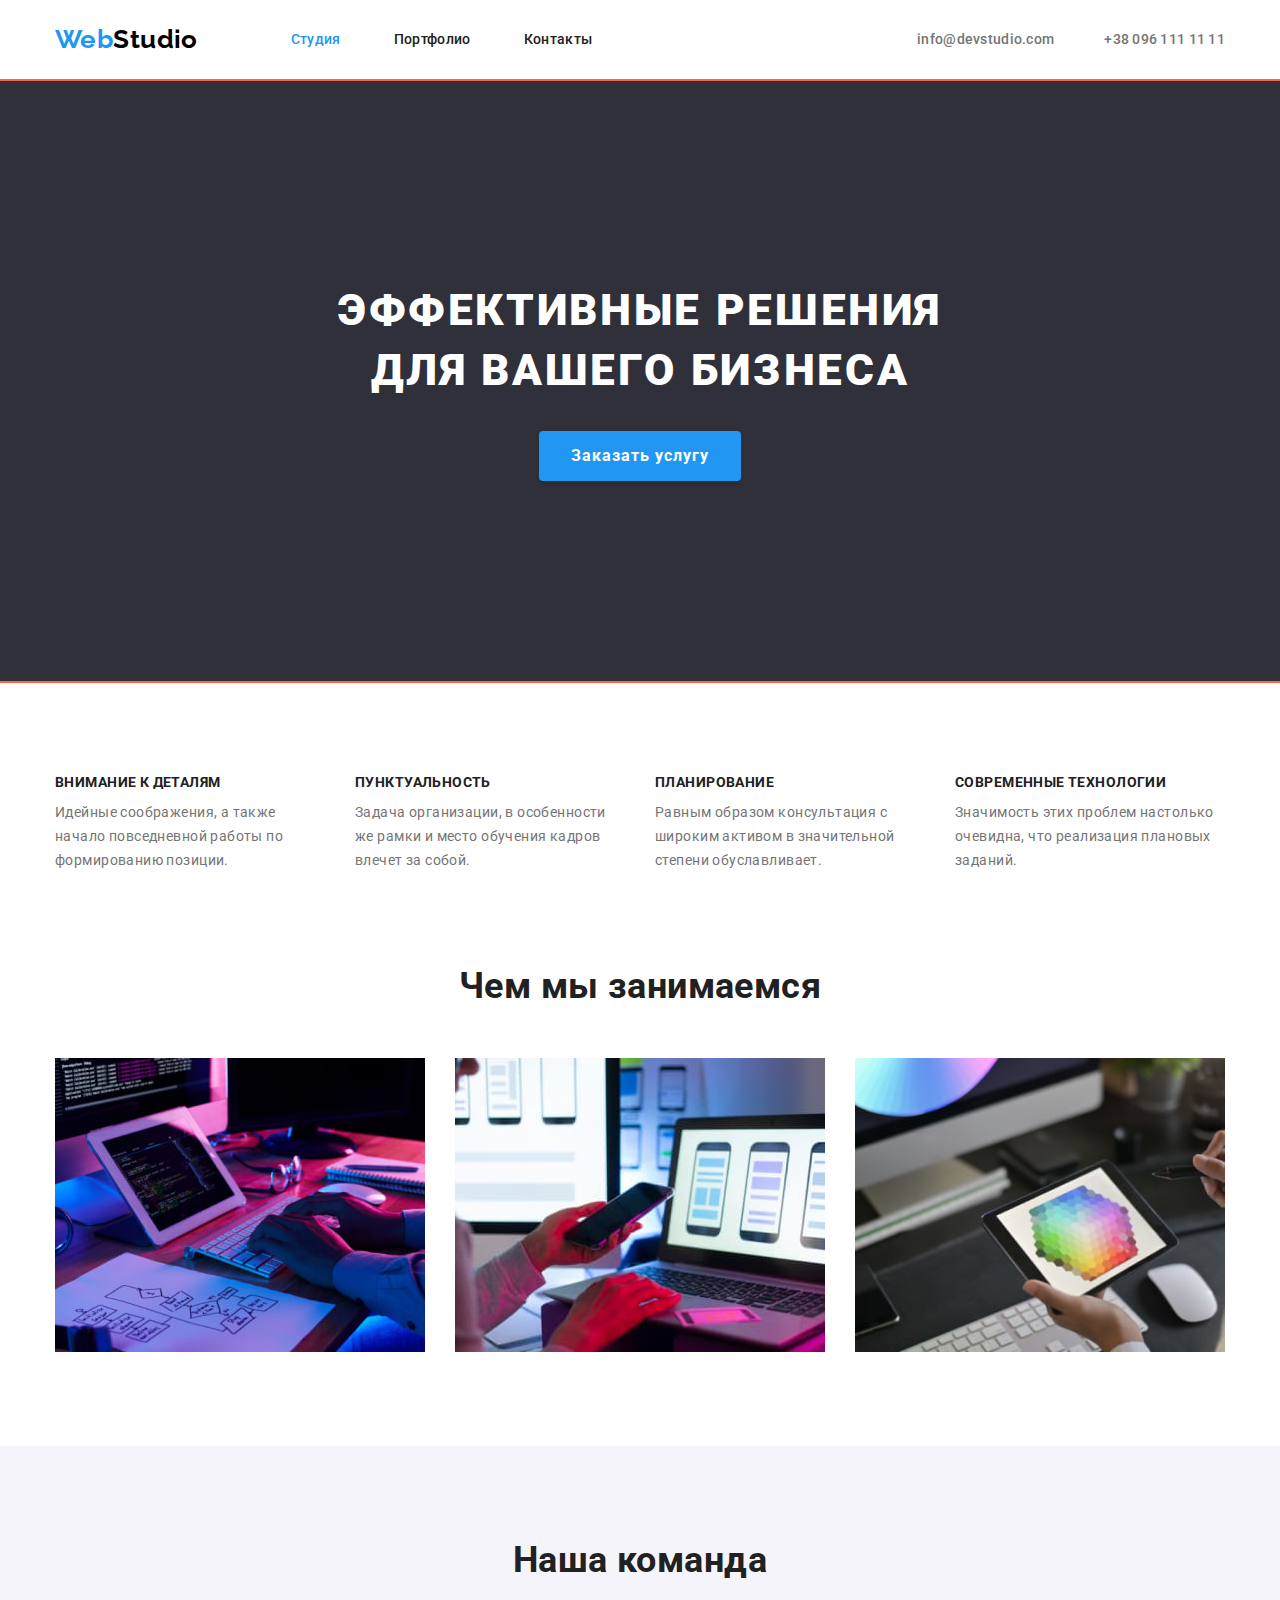
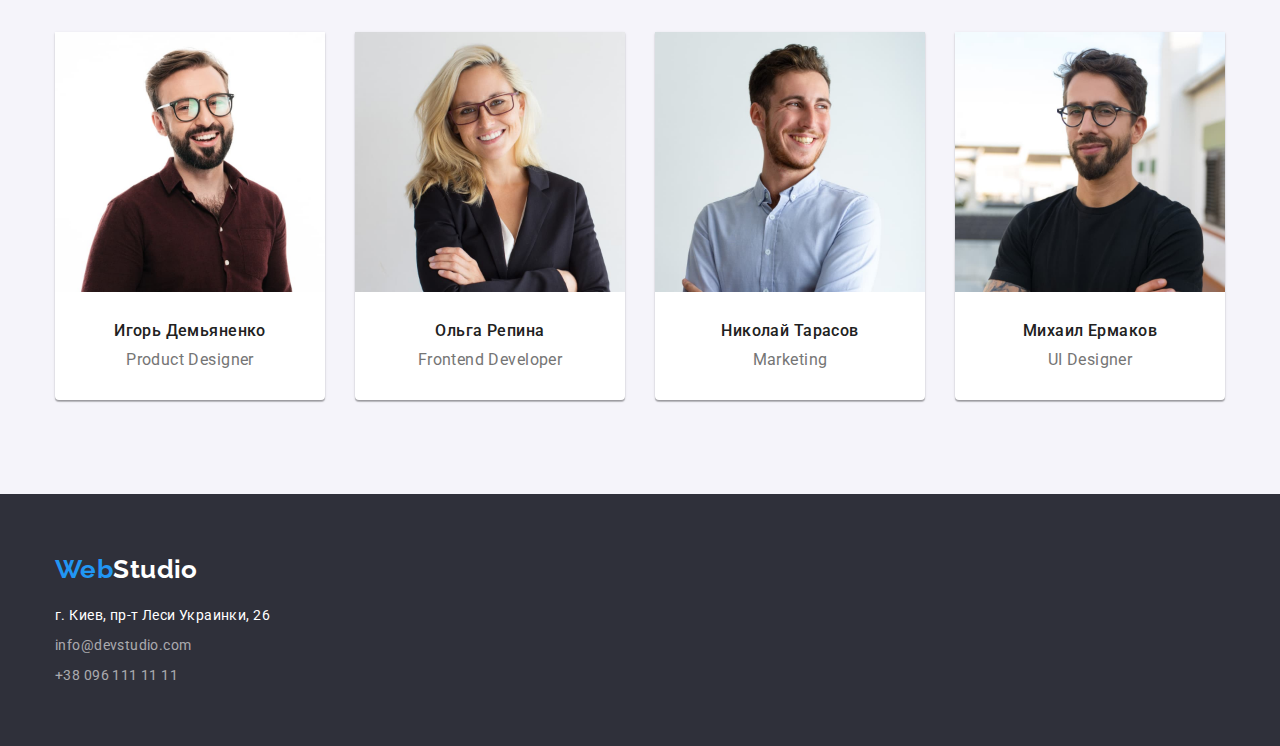
==== commit 38254946: "adds styles to the first page" ====
--- a/index.html
+++ b/index.html
@@ -191,34 +191,36 @@
     <footer class="footer">
       <!-- how to find us section -->
       <div class="container">
-        <a class="logo link" href="./index.html"><span class="accent">Web</span>Studio</a>
-        <address class="address">
-          <ul class="address-list list">
-            <li>
-              <a
-                class="adress-link link"
-                href="https://goo.gl/maps/piqngm7oDQpEDh6u6"
-                target="_blank"
-                rel="noopener nofollow noreferrer"
-                >г. Киев, пр-т Леси Украинки, 26</a
-              >
-            </li>
-
-            <!-- contacts navigation -->
-
-            <li>
-              <a class="footer-contacts-link mail link" href="mailto:info@devstudio.com"
-                >info@devstudio.com</a
-              >
-            </li>
-
-            <li>
-              <a class="footer-contacts-link phone link" href="tel:+380961111111"
-                >+38 096 111 11 11</a
-              >
-            </li>
-          </ul>
-        </address>
+        <div class="container-secondary">
+          <a class="logo link" href="./index.html"><span class="accent">Web</span>Studio</a>
+          <address class="address">
+            <ul class="address-list list">
+              <li>
+                <a
+                  class="adress-link link"
+                  href="https://goo.gl/maps/piqngm7oDQpEDh6u6"
+                  target="_blank"
+                  rel="noopener nofollow noreferrer"
+                  >г. Киев, пр-т Леси Украинки, 26</a
+                >
+              </li>
+
+              <!-- contacts navigation -->
+
+              <li>
+                <a class="footer-contacts-link mail link" href="mailto:info@devstudio.com"
+                  >info@devstudio.com</a
+                >
+              </li>
+
+              <li>
+                <a class="footer-contacts-link phone link" href="tel:+380961111111"
+                  >+38 096 111 11 11</a
+                >
+              </li>
+            </ul>
+          </address>
+        </div>
       </div>
     </footer>
   </body>
--- a/css/styles.css
+++ b/css/styles.css
@@ -1,376 +1,383 @@
-:root{
-    --dominant-colour: #2196F3;
-    --title-colour: #212121;
-    --text-colour:#757575;
-    --translucent-contact-color: rgba(255, 255, 255, 0.6);
-    --light-theme-logo: #FFFFFF;
-    --dark-theme-logo: #000000;
-    --button-filters-background:#F5F4FA;
-}
-
-
-body{
-    font-family: 'Roboto', 'Verdana' ,'Tahoma' ,sans-serif;
-    font-size: 14px;
-    background-color: var(--light-theme-logo);
-    letter-spacing: 0.03em;
-    color: var(--title-colour)
-}
-
-p, h1, h2, h3, h4, h5, h6 {
-    margin-top: 0px;
-    margin-bottom: 0px;
-}
- 
+:root {
+  --dominant-colour: #2196f3;
+  --title-colour: #212121;
+  --text-colour: #757575;
+  --translucent-contact-color: rgba(255, 255, 255, 0.6);
+  --light-theme-logo: #ffffff;
+  --dark-theme-logo: #000000;
+  --button-filters-background: #f5f4fa;
+}
+
+body {
+  font-family: 'Roboto', 'Verdana', 'Tahoma', sans-serif;
+  font-size: 14px;
+  background-color: var(--light-theme-logo);
+  letter-spacing: 0.03em;
+  color: var(--title-colour);
+}
+
+p,
+h1,
+h2,
+h3,
+h4,
+h5,
+h6 {
+  margin-top: 0px;
+  margin-bottom: 0px;
+}
+
 ul {
-    list-style: none;
-}
-
-    /* utils */
-
-.link{
-    text-decoration: none;
-    display: block;
-}
-
-.activities-title{
-    font-size: 36px;
-    line-height: 1.16;
-    text-align: center;
+  list-style: none;
+}
+
+img {
+  display: block;
+  max-width: 100%;
+  height: auto;
+}
+
+/* utils */
+
+.link {
+  text-decoration: none;
+  display: block;
+}
+
+.activities-title {
+  font-size: 36px;
+  line-height: 1.16;
+  text-align: center;
 }
 
 .list {
-    padding: 0;
-    margin: 0;
-}
-
-    /* header */
-
-.container{
-    
-    width: 1200px;
-    padding: 0 15px;
-    margin-left: auto;
-    margin-right: auto;
-    
-}
-
-.header.container {
-justify-content: space-between;
-border-bottom: 1px solid #ECECEC;
-    
-}
-
-.header .logo{
-    padding-top: 24px;
-    padding-bottom: 25px;
-    margin-right: 93px;
-    color: var(--dark-theme-logo);
+  padding: 0;
+  margin: 0;
+}
+
+/* header */
+
+.container {
+  width: 1200px;
+  padding: 0 15px;
+  margin-left: auto;
+  margin-right: auto;
+}
+
+.header,
+.header-nav,
+.header-contacts-list {
+  display: flex;
+  align-items: center;
+}
+
+.header {
+  justify-content: space-between;
+  border-bottom: 1px solid #ececec;
+}
+
+.header .logo {
+  padding-top: 24px;
+  padding-bottom: 25px;
+  margin-right: 93px;
+  color: var(--dark-theme-logo);
 }
 
 .logo {
-    font-family: 'Raleway';
-    font-weight: 700;
-    font-size: 26px;
-    line-height: 1.19;
-}
-
-
-.accent{
-    color:var(--dominant-colour)
+  font-family: 'Raleway';
+  font-weight: 700;
+  font-size: 26px;
+  line-height: 1.19;
+}
+
+.accent {
+  color: var(--dominant-colour);
 }
 
 .header-nav-link,
-.header-contacts-link{
-    padding-top: 32px;
-    padding-bottom: 32px;
-    font-size: 14px;
-    font-weight: 500;
-    line-height: 1.14;
-    letter-spacing: 0.02em;
-    color:var(--title-colour)
-}
-
-.header-contacts-link{
-    color:var(--text-colour)
+.header-contacts-link {
+  padding-top: 32px;
+  padding-bottom: 32px;
+  font-size: 14px;
+  font-weight: 500;
+  line-height: 1.14;
+  letter-spacing: 0.02em;
+  color: var(--title-colour);
+}
+
+.header-contacts-link {
+  color: var(--text-colour);
 }
 
 .header-nav-link:hover,
 .header-nav-link:focus,
 .header-contacts-link:hover,
 .header-contacts-link:focus,
-.current{
-    color: var(--dominant-colour);
+.current {
+  color: var(--dominant-colour);
 }
 .header-nav-item:not(:last-child),
 .header-contacts-item:not(:last-child) {
-    margin-right: 50px;
+  margin-right: 50px;
 }
 
 .header-nav-item,
-.header-contacts-item{
-    display: inline-block;
-}
-
-.header,
-.header-nav, 
-.header-contacts-list {
-    display: flex;
-    align-items: center;
-}
-
-
-        /* hero */
-
-.hero{
-
-    text-align: center;
-    margin-bottom: 94px;
-    outline: 2px solid tomato;
-    background: #2F303A;
-   
-    
-    
-}
-
-.hero-title{
-    display: block;
-    width: 696px;
-    margin-bottom: 30px;
-    padding-top: 200px;
-    
-    margin-left: auto;
-    margin-right: auto; 
-    font-weight: 900;
-    font-size: 44px;
-    line-height: 1.36;
-    
-    letter-spacing: 0.06em;
-    text-transform: uppercase;    
-    color: var(--light-theme-logo);
-}
-
-.hero-btn{
-    margin-bottom: 200px;
-  
-    box-shadow: 0px 4px 4px rgba(0, 0, 0, 0.15);
-    border: none;
-    border-radius: 4px;
-   
-    font-family: inherit;
-    font-weight: 700;
-    font-size: 16px;
-    line-height: 1.88;
-    letter-spacing: 0.06em;
-    color:var(--light-theme-logo);                
-    padding: 10px 32px;
-    
-    background: var(--dominant-colour);
-}
-
-    /* benefits */
+.header-contacts-item {
+  display: inline-block;
+}
+
+/* hero */
+
+.hero {
+  text-align: center;
+  padding-top: 200px;
+  padding-bottom: 200px;
+  outline: 2px solid tomato;
+  background: #2f303a;
+}
+
+.hero-title {
+  display: block;
+  width: 696px;
+  margin-bottom: 30px;
+
+  margin-left: auto;
+  margin-right: auto;
+  font-weight: 900;
+  font-size: 44px;
+  line-height: 1.36;
+
+  letter-spacing: 0.06em;
+  text-transform: uppercase;
+  color: var(--light-theme-logo);
+}
+
+.hero-btn {
+  box-shadow: 0px 4px 4px rgba(0, 0, 0, 0.15);
+  border: none;
+  border-radius: 4px;
+
+  font-family: inherit;
+  font-weight: 700;
+  font-size: 16px;
+  line-height: 1.88;
+  letter-spacing: 0.06em;
+  color: var(--light-theme-logo);
+  padding: 10px 32px;
+
+  background: var(--dominant-colour);
+}
+
+/* benefits */
 
 .visually-hidden {
-    position: absolute;
-    width: 1px;
-    height: 1px;
-    margin: -1px;
-    border: 0;
-    padding: 0;
-    white-space: nowrap;
-    clip-path: inset(100%);
-    clip: rect(0 0 0 0);
-    overflow: hidden;
-}
-
-    /* benefits */
+  position: absolute;
+  width: 1px;
+  height: 1px;
+  margin: -1px;
+  border: 0;
+  padding: 0;
+  white-space: nowrap;
+  clip-path: inset(100%);
+  clip: rect(0 0 0 0);
+  overflow: hidden;
+}
+
+/* benefits */
 
 .benefits-list.list {
-        display: flex;
-        justify-content: space-between;
-    }
+  display: flex;
+  justify-content: space-between;
+}
 
 .benefits-list {
-        margin-bottom: 94px;
-    }
+  padding-top: 94px;
+  padding-bottom: 94px;
+}
 
 .benefits-item {
-        width: 270px;
-        
-    }
-
-.benefits-title{
-    margin-bottom: 10px;
-    font-weight: 700;
-    font-size: 14px;          
-    line-height: 1.14;
-    text-transform: uppercase;
-}
-
-.benefits-text{
-    line-height: 1.71;
-    color: var(--text-colour)
+  width: 270px;
+}
+
+.benefits-title {
+  margin-bottom: 10px;
+  font-weight: 700;
+  font-size: 14px;
+  line-height: 1.14;
+  text-transform: uppercase;
+}
+
+.benefits-text {
+  line-height: 1.71;
+  letter-spacing: 0.04;
+  color: var(--text-colour);
 }
 
 /*activities */
 
 .activities {
-    margin-bottom: 94px;
-}
- 
+  padding-bottom: 94px;
+}
 
 .activities-title {
-    margin-bottom: 50px;
-}
-
-.activities-list{
-    display: flex;
-    justify-content: space-between;
+  margin-bottom: 50px;
+}
+
+.activities-list {
+  display: flex;
+  justify-content: space-between;
 }
 .activities-img {
-    display: block;
-}
-
-    /* team */
-
-.team{
-
-    background:var(--button-filters-background);
-}
-
-.team-title{
-    display: block;
-    padding-top: 94px;
-    text-align: center;
-    margin-bottom: 50px;
-
-    font-weight: 700;
-    font-size: 36px;
-    line-height: 1.16;
+  display: block;
+}
+
+/* team */
+
+.team {
+  background: var(--button-filters-background);
+}
+
+.team-title {
+  display: block;
+  padding-top: 94px;
+  text-align: center;
+  margin-bottom: 50px;
+
+  font-weight: 700;
+  font-size: 36px;
+  line-height: 1.16;
 }
 
 .team-list {
-    display: flex;
-    justify-content: space-between;
-}
-
-.team-item{
-    display: flex;
-    flex-direction: column;
-    margin-bottom: 94px;
-    width: 270px;
-    background: var(--light-theme-logo);
-    box-shadow: 0px 1px 3px rgba(0, 0, 0, 0.12), 0px 1px 1px rgba(0, 0, 0, 0.14), 0px 2px 1px rgba(0, 0, 0, 0.2);
-    border-radius: 0px 0px 4px 4px;
+  display: flex;
+  padding-bottom: 94px;
+  justify-content: space-between;
+}
+
+.team-item {
+  display: flex;
+  flex-direction: column;
+  width: 270px;
+  background: var(--light-theme-logo);
+  box-shadow: 0px 1px 3px rgba(0, 0, 0, 0.12), 0px 1px 1px rgba(0, 0, 0, 0.14),
+    0px 2px 1px rgba(0, 0, 0, 0.2);
+  border-radius: 0px 0px 4px 4px;
 }
 
 .team-img {
-    margin-bottom: 30px;
-}
-
-.team-name{
-    margin-bottom: 10px;
-    text-align: center;
-    font-weight: 500;
-    font-size: 16px;
-    line-height: 1.18;
-}
-
-.team-position{
-    margin-bottom: 30px;
-    font-size: 16px;
-    line-height: 1.18;
-    text-align: center; 
-    color:var(--text-colour);
-}
-
-    /* footer */
-
-.footer{
-    background-color:#2F303A;
-}
-
-.footer .logo{
-    padding-bottom: 10px;
-    color: var(--light-theme-logo);
-}
-
-.address{
-    font-style: normal;   
-}
-
-.adress-link{
-    padding-top: 10px;
-    padding-bottom: 4px;
-    line-height: 1.71;
-    color:var(--light-theme-logo)
-}
-
-.footer-contacts-link{
-    font-weight: 400;
-    color:rgba(255, 255, 255, 0.6);;
+  margin-bottom: 30px;
+}
+
+.team-name {
+  margin-bottom: 10px;
+  text-align: center;
+  font-weight: 500;
+  font-size: 16px;
+  line-height: 1.18;
+}
+
+.team-position {
+  margin-bottom: 30px;
+  font-size: 16px;
+  line-height: 1.18;
+  text-align: center;
+  color: var(--text-colour);
+}
+
+/* footer */
+
+.footer {
+  padding-top: 60px;
+  padding-bottom: 55px;
+  background-color: #2f303a;
+}
+
+.container-secondary {
+  width: 231px;
+}
+
+.footer .logo {
+  margin-bottom: 20px;
+  color: var(--light-theme-logo);
+}
+
+.address {
+  font-style: normal;
+  line-height: 1.5;
+}
+
+.adress-link {
+  margin-bottom: 4px;
+  color: var(--light-theme-logo);
+}
+
+.footer-contacts-link {
+  font-weight: 400;
+
+  color: rgba(255, 255, 255, 0.6);
 }
 
 .footer-contacts-link.mail {
-    padding-top: 5px;
-    padding-bottom: 4px;
+  padding-top: 5px;
+  padding-bottom: 4px;
 }
 
 .footer-contacts-link.phone {
-    padding-top: 5px;
-    padding-bottom: 5px;
+  padding-top: 5px;
+  padding-bottom: 5px;
 }
 
 .footer-contacts-link:hover,
 .footer-contacts-link:focus,
-.current{
-    color: var(--dominant-colour);
-}
-
-    /* portfolio */
-
-.filters-btn{
-    font-family: inherit;
-    font-size: 16px;
-    font-weight: 500;
-    line-height: 1.62;
-    padding: 6px 22px;
-    color: var(--title-colour);
-    background: var(--button-filters-background);
-    border-radius: 4px;
-    border: none;
+.current {
+  color: var(--dominant-colour);
+}
+
+/* portfolio */
+
+.filters-btn {
+  font-family: inherit;
+  font-size: 16px;
+  font-weight: 500;
+  line-height: 1.62;
+  padding: 6px 22px;
+  color: var(--title-colour);
+  background: var(--button-filters-background);
+  border-radius: 4px;
+  border: none;
 }
 
 .filters-btn:hover,
-.filters-btn:focus{
-    cursor: pointer;
-    color: var(--light-theme-logo);
-    background:var(--dominant-colour);
-    box-shadow: 0px 3px 1px rgba(0, 0, 0, 0.1), 0px 1px 2px rgba(0, 0, 0, 0.08), 0px 2px 2px rgba(0, 0, 0, 0.12);
-}
-
-.filters-btn.active{
-    background: var(--dominant-colour);
-    color: var(--light-theme-logo)
-}
-
-.cards-item{
-    box-sizing: border-box;
-    width: 370px;
-    height: 404px;
-    border: 1px solid #EEEEEE
-}
-
-.cards-title{
-    font-weight: 700;
-    font-size: 18px;
-    line-height: 2;
-    letter-spacing: 0.06em;
-    color: var(--title-colour);
-}
-
-.cards-text{
-    font-size: 16px;
-    line-height: 1.88;
-    color: var(--text-colour);
-}+.filters-btn:focus {
+  cursor: pointer;
+  color: var(--light-theme-logo);
+  background: var(--dominant-colour);
+  box-shadow: 0px 3px 1px rgba(0, 0, 0, 0.1), 0px 1px 2px rgba(0, 0, 0, 0.08),
+    0px 2px 2px rgba(0, 0, 0, 0.12);
+}
+
+.filters-btn.active {
+  background: var(--dominant-colour);
+  color: var(--light-theme-logo);
+}
+
+.cards-item {
+  box-sizing: border-box;
+  width: 370px;
+  height: 404px;
+  border: 1px solid #eeeeee;
+}
+
+.cards-title {
+  font-weight: 700;
+  font-size: 18px;
+  line-height: 2;
+  letter-spacing: 0.06em;
+  color: var(--title-colour);
+}
+
+.cards-text {
+  font-size: 16px;
+  line-height: 1.88;
+  color: var(--text-colour);
+}
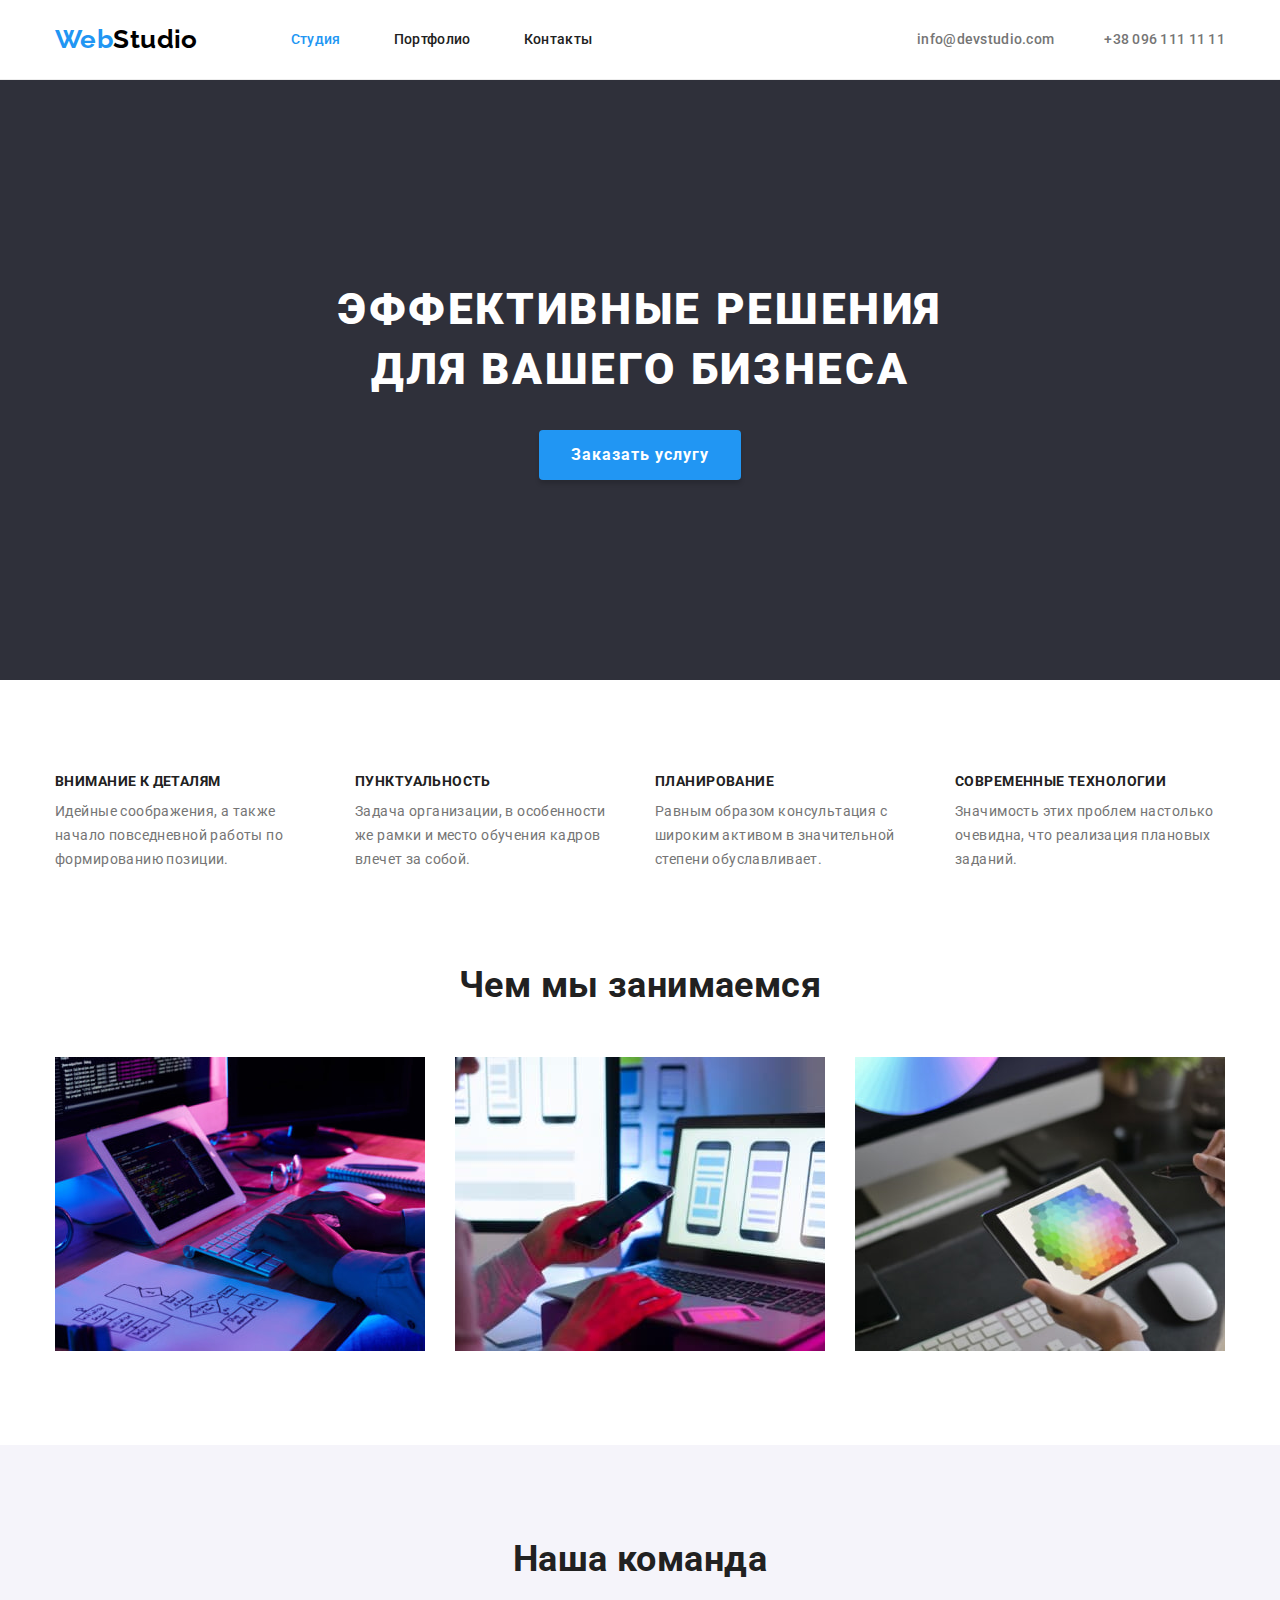
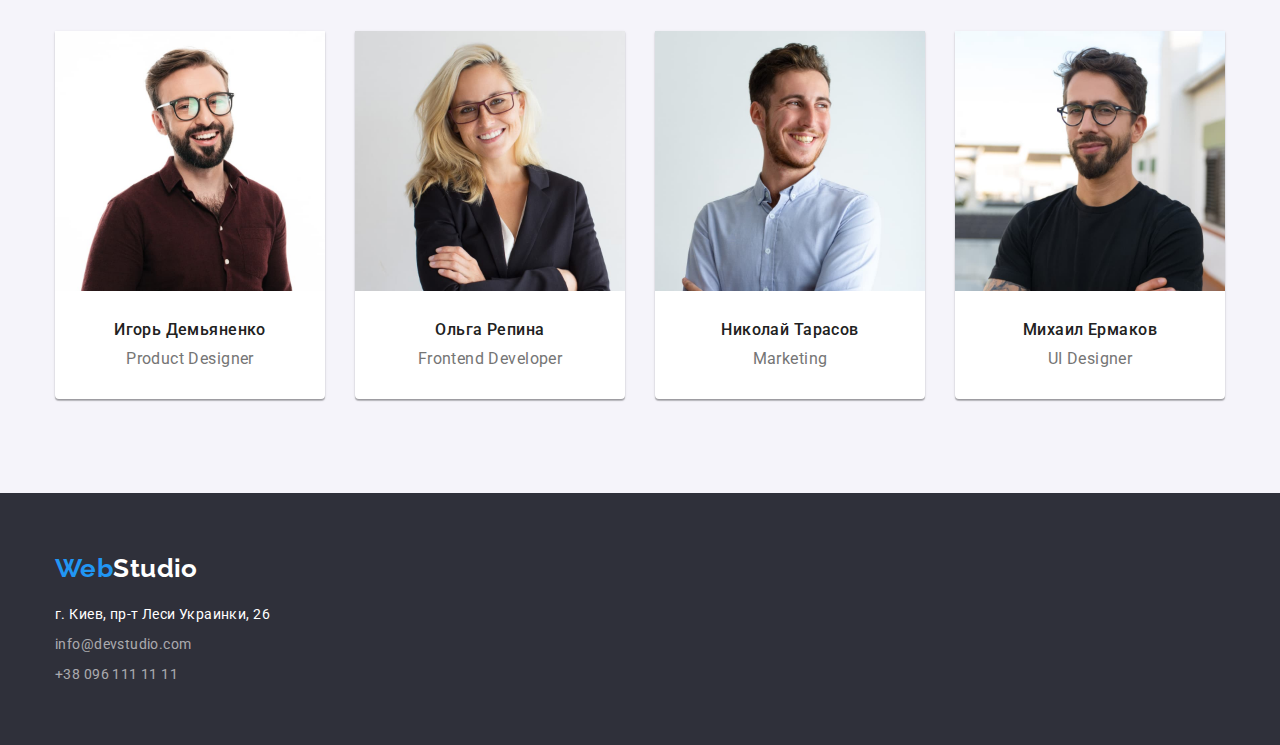
==== commit 188705c0: "adds markup" ====
--- a/index.html
+++ b/index.html
@@ -18,39 +18,41 @@
     <link rel="stylesheet" href="./css/styles.css" />
   </head>
   <body>
-    <header class="header container">
-      <nav class="header-nav">
-        <!-- logo -->
-        <a class="logo link" href="./index.html"><span class="accent">Web</span>Studio</a>
-
-        <!-- site page navigation -->
-        <ul class="header-nav-list list">
-          <li class="header-nav-item">
-            <a class="header-nav-link link current" href="./index.html">Студия</a>
+    <header class="header">
+      <div class="header-container container">
+        <nav class="header-nav">
+          <!-- logo -->
+          <a class="logo link" href="./index.html"><span class="accent">Web</span>Studio</a>
+
+          <!-- site page navigation -->
+          <ul class="header-nav-list list">
+            <li class="header-nav-item">
+              <a class="header-nav-link link current" href="./index.html">Студия</a>
+            </li>
+
+            <li class="header-nav-item">
+              <a class="header-nav-link link" href="./portfolio.html">Портфолио</a>
+            </li>
+
+            <li class="header-nav-item">
+              <a class="header-nav-link link" href="">Контакты</a>
+            </li>
+          </ul>
+        </nav>
+
+        <!-- contacts navigation -->
+        <ul class="header-contacts-list list">
+          <li class="header-contacts-item">
+            <a class="header-contacts-link link" href="mailto:info@devstudio.com"
+              >info@devstudio.com</a
+            >
           </li>
 
-          <li class="header-nav-item">
-            <a class="header-nav-link link" href="./portfolio.html">Портфолио</a>
-          </li>
-
-          <li class="header-nav-item">
-            <a class="header-nav-link link" href="">Контакты</a>
+          <li class="header-contacts-item">
+            <a class="header-contacts-link link" href="tel:+380961111111">+38 096 111 11 11</a>
           </li>
         </ul>
-      </nav>
-
-      <!-- contacts navigation -->
-      <ul class="header-contacts-list list">
-        <li class="header-contacts-item">
-          <a class="header-contacts-link link" href="mailto:info@devstudio.com"
-            >info@devstudio.com</a
-          >
-        </li>
-
-        <li class="header-contacts-item">
-          <a class="header-contacts-link link" href="tel:+380961111111">+38 096 111 11 11</a>
-        </li>
-      </ul>
+      </div>
     </header>
 
     <!-- section hero -->
@@ -65,37 +67,39 @@
 
       <!-- Benefits section -->
 
-      <section class="benefits container">
-        <h2 class="visually-hidden">наши преимущества</h2>
-        <ul class="benefits-list list">
-          <li class="benefits-item">
-            <h3 class="benefits-title">Внимание к деталям</h3>
-            <p class="benefits-text">
-              Идейные соображения, а также начало повседневной работы по формированию позиции.
-            </p>
-          </li>
-
-          <li class="benefits-item">
-            <h3 class="benefits-title">Пунктуальность</h3>
-            <p class="benefits-text">
-              Задача организации, в особенности же рамки и место обучения кадров влечет за собой.
-            </p>
-          </li>
-
-          <li class="benefits-item">
-            <h3 class="benefits-title">Планирование</h3>
-            <p class="benefits-text">
-              Равным образом консультация с широким активом в значительной степени обуславливает.
-            </p>
-          </li>
-
-          <li class="benefits-item">
-            <h3 class="benefits-title">Современные технологии</h3>
-            <p class="benefits-text">
-              Значимость этих проблем настолько очевидна, что реализация плановых заданий.
-            </p>
-          </li>
-        </ul>
+      <section class="benefits">
+        <div class="container">
+          <h2 class="visually-hidden">наши преимущества</h2>
+          <ul class="benefits-list list">
+            <li class="benefits-item">
+              <h3 class="benefits-title">Внимание к деталям</h3>
+              <p class="benefits-text">
+                Идейные соображения, а также начало повседневной работы по формированию позиции.
+              </p>
+            </li>
+
+            <li class="benefits-item">
+              <h3 class="benefits-title">Пунктуальность</h3>
+              <p class="benefits-text">
+                Задача организации, в особенности же рамки и место обучения кадров влечет за собой.
+              </p>
+            </li>
+
+            <li class="benefits-item">
+              <h3 class="benefits-title">Планирование</h3>
+              <p class="benefits-text">
+                Равным образом консультация с широким активом в значительной степени обуславливает.
+              </p>
+            </li>
+
+            <li class="benefits-item">
+              <h3 class="benefits-title">Современные технологии</h3>
+              <p class="benefits-text">
+                Значимость этих проблем настолько очевидна, что реализация плановых заданий.
+              </p>
+            </li>
+          </ul>
+        </div>
       </section>
 
       <!--activities -->
@@ -141,47 +145,35 @@
           <h2 class="team-title">Наша команда</h2>
           <ul class="team-list list">
             <li class="team-item">
-              <img
-                class="team-img"
-                src="./images/team-foto-1.jpg"
-                alt="первый участник команды"
-                width="270"
-              />
-              <h3 class="team-name">Игорь Демьяненко</h3>
-              <p class="team-position" lang="en">Product Designer</p>
-            </li>
-
-            <li class="team-item">
-              <img
-                class="team-img"
-                src="./images/team-foto-2.jpg"
-                alt="второй участник команды"
-                width="270"
-              />
-              <h3 class="team-name">Ольга Репина</h3>
-              <p class="team-position" lang="en">Frontend Developer</p>
-            </li>
-
-            <li class="team-item">
-              <img
-                class="team-img"
-                src="./images/team-foto-3.jpg"
-                alt="третий участник команды"
-                width="270"
-              />
-              <h3 class="team-name">Николай Тарасов</h3>
-              <p class="team-position" lang="en">Marketing</p>
-            </li>
-
-            <li class="team-item">
-              <img
-                class="team-img"
-                src="./images/team-foto-4.jpg"
-                alt="четвертый участник команды"
-                width="270"
-              />
-              <h3 class="team-name">Михаил Ермаков</h3>
-              <p class="team-position" lang="en">UI Designer</p>
+              <img src="./images/team-foto-1.jpg" alt="первый участник команды" width="270" />
+              <div class="team-thumb">
+                <h3 class="team-name">Игорь Демьяненко</h3>
+                <p class="team-position" lang="en">Product Designer</p>
+              </div>
+            </li>
+
+            <li class="team-item">
+              <img src="./images/team-foto-2.jpg" alt="второй участник команды" width="270" />
+              <div class="team-thumb">
+                <h3 class="team-name">Ольга Репина</h3>
+                <p class="team-position" lang="en">Frontend Developer</p>
+              </div>
+            </li>
+
+            <li class="team-item">
+              <img src="./images/team-foto-3.jpg" alt="третий участник команды" width="270" />
+              <div class="team-thumb">
+                <h3 class="team-name">Николай Тарасов</h3>
+                <p class="team-position" lang="en">Marketing</p>
+              </div>
+            </li>
+
+            <li class="team-item">
+              <img src="./images/team-foto-4.jpg" alt="четвертый участник команды" width="270" />
+              <div class="team-thumb">
+                <h3 class="team-name">Михаил Ермаков</h3>
+                <p class="team-position" lang="en">UI Designer</p>
+              </div>
             </li>
           </ul>
         </div>
--- a/css/styles.css
+++ b/css/styles.css
@@ -6,6 +6,7 @@
   --light-theme-logo: #ffffff;
   --dark-theme-logo: #000000;
   --button-filters-background: #f5f4fa;
+  --portfolio-background: #e5e5e5;
 }
 
 body {
@@ -14,6 +15,17 @@
   background-color: var(--light-theme-logo);
   letter-spacing: 0.03em;
   color: var(--title-colour);
+}
+
+/* reset */
+
+html {
+  box-sizing: border-box;
+}
+*,
+*::after,
+*::before {
+  box-sizing: inherit;
 }
 
 p,
@@ -57,6 +69,10 @@
 
 /* header */
 
+.header {
+  border-bottom: 1px solid #ececec;
+}
+
 .container {
   width: 1200px;
   padding: 0 15px;
@@ -64,21 +80,20 @@
   margin-right: auto;
 }
 
-.header,
+.header-container,
 .header-nav,
 .header-contacts-list {
   display: flex;
   align-items: center;
 }
 
-.header {
+.header-container {
   justify-content: space-between;
-  border-bottom: 1px solid #ececec;
-}
-
-.header .logo {
+}
+
+.header-container .logo {
   padding-top: 24px;
-  padding-bottom: 25px;
+  padding-bottom: 24px;
   margin-right: 93px;
   color: var(--dark-theme-logo);
 }
@@ -97,7 +112,7 @@
 .header-nav-link,
 .header-contacts-link {
   padding-top: 32px;
-  padding-bottom: 32px;
+  padding-bottom: 31px;
   font-size: 14px;
   font-weight: 500;
   line-height: 1.14;
@@ -132,7 +147,6 @@
   text-align: center;
   padding-top: 200px;
   padding-bottom: 200px;
-  outline: 2px solid tomato;
   background: #2f303a;
 }
 
@@ -255,17 +269,15 @@
 }
 
 .team-item {
-  display: flex;
-  flex-direction: column;
-  width: 270px;
   background: var(--light-theme-logo);
   box-shadow: 0px 1px 3px rgba(0, 0, 0, 0.12), 0px 1px 1px rgba(0, 0, 0, 0.14),
     0px 2px 1px rgba(0, 0, 0, 0.2);
   border-radius: 0px 0px 4px 4px;
 }
 
-.team-img {
-  margin-bottom: 30px;
+.team-thumb {
+  padding-top: 30px;
+  padding-bottom: 30px;
 }
 
 .team-name {
@@ -277,7 +289,6 @@
 }
 
 .team-position {
-  margin-bottom: 30px;
   font-size: 16px;
   line-height: 1.18;
   text-align: center;
@@ -334,6 +345,19 @@
 }
 
 /* portfolio */
+
+.works {
+  padding-top: 94px;
+  padding-bottom: 94px;
+}
+
+.filter-list {
+  display: flex;
+  padding-bottom: 50px;
+  width: 611px;
+  margin: 0 auto;
+  justify-content: space-between;
+}
 
 .filters-btn {
   font-family: inherit;
@@ -361,14 +385,38 @@
   color: var(--light-theme-logo);
 }
 
+/* portfolio works */
+
+.cards-list {
+  display: flex;
+  flex-wrap: wrap;
+}
+
 .cards-item {
-  box-sizing: border-box;
-  width: 370px;
-  height: 404px;
-  border: 1px solid #eeeeee;
+  display: block;
+  width: calc(100%-60px / 3);
+  margin-right: 30px;
+}
+
+.cards-item:nth-child(3n) {
+  margin-right: 0;
+}
+
+.cards-item:nth-child(-n + 6) {
+  margin-bottom: 30px;
+}
+
+.works-thumb {
+  padding-top: 20px;
+  padding-bottom: 19px;
+  padding-left: 24px;
+  border-right: 1px solid #eeeeee;
+  border-bottom: 1px solid #eeeeee;
+  border-left: 1px solid #eeeeee;
 }
 
 .cards-title {
+  margin-bottom: 4px;
   font-weight: 700;
   font-size: 18px;
   line-height: 2;
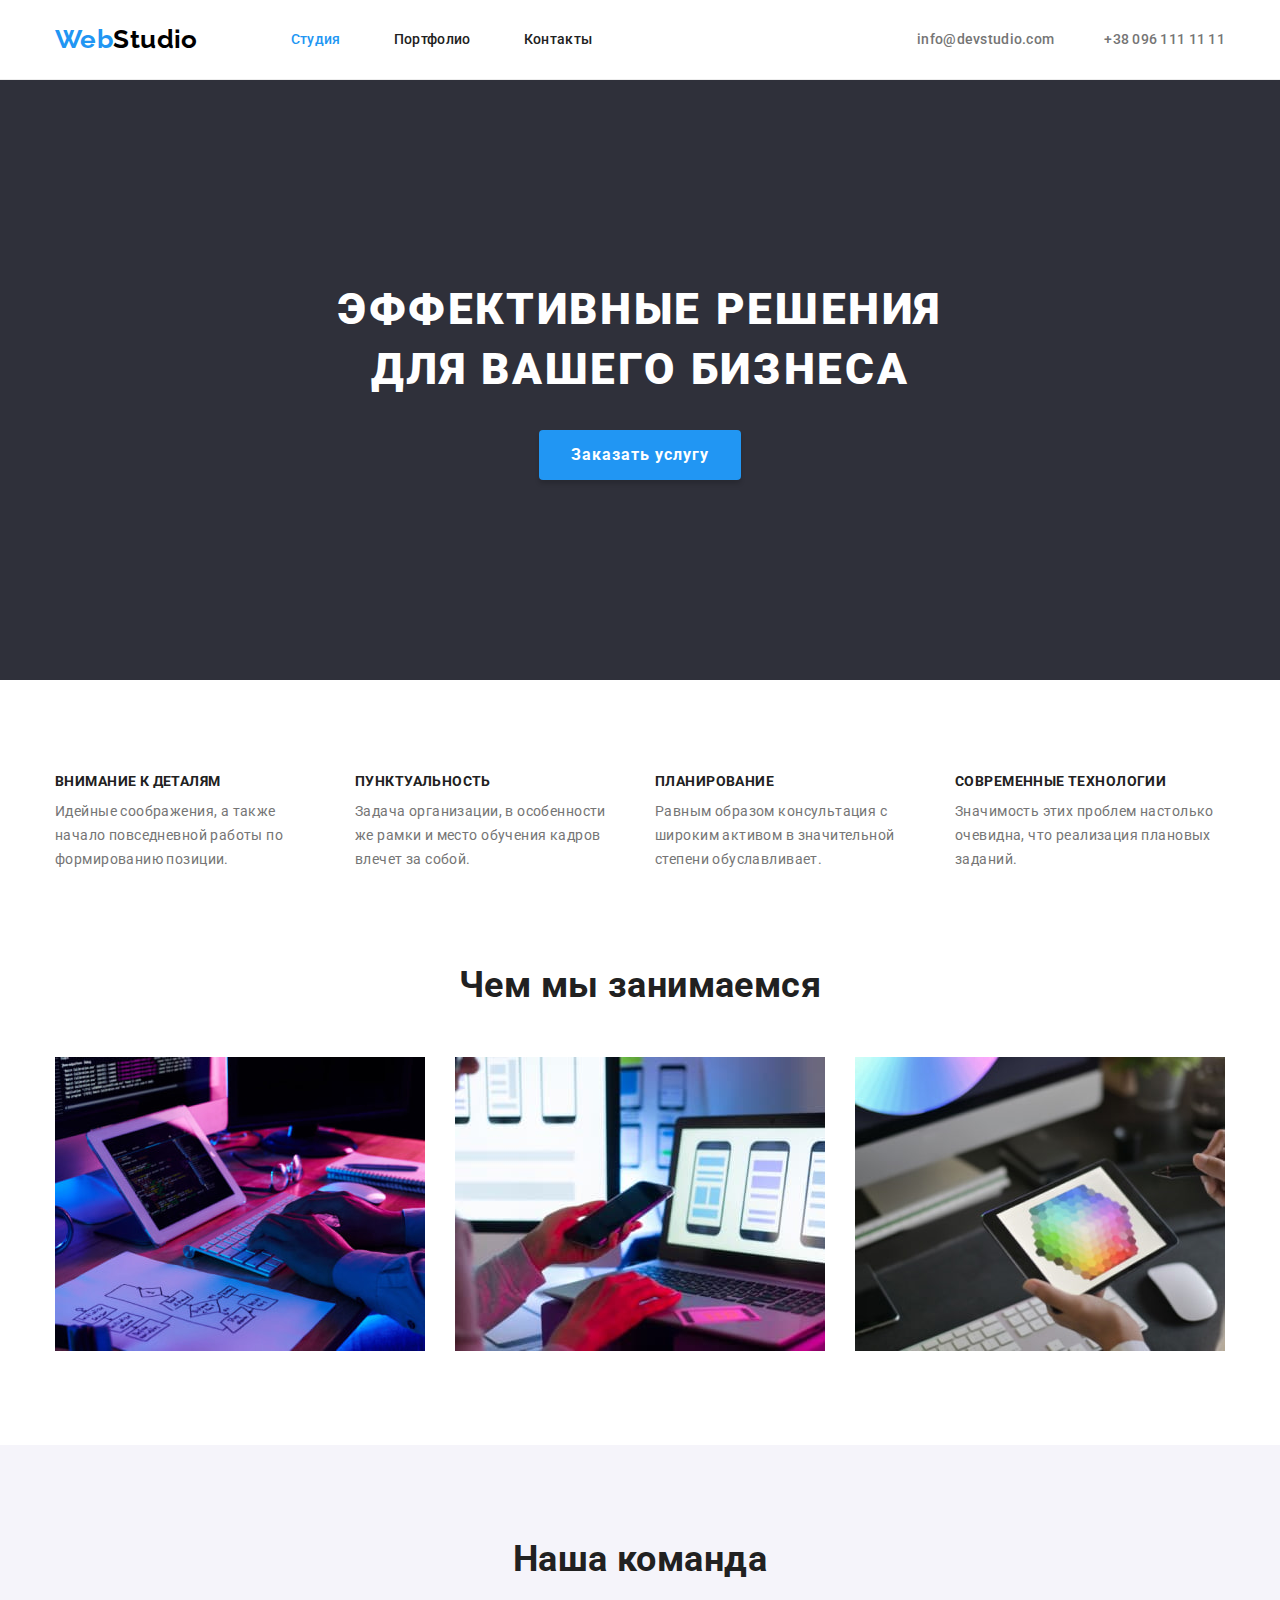
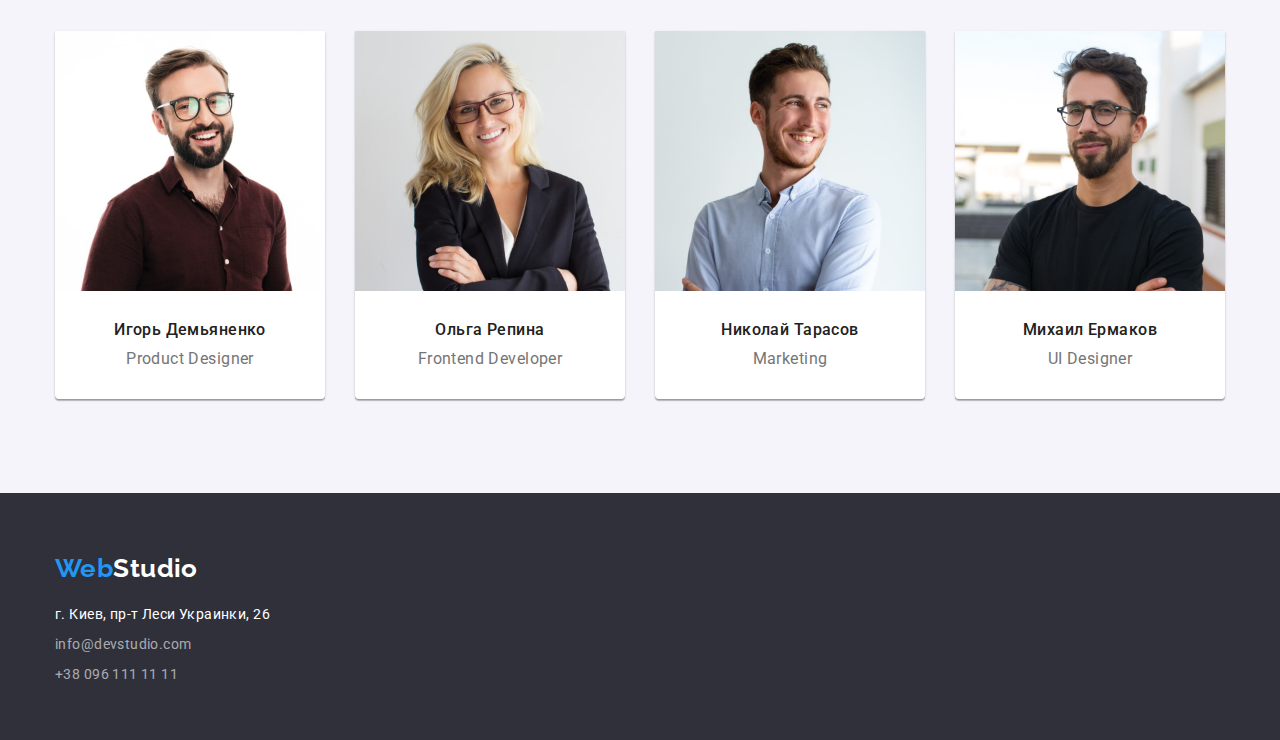
==== commit 70540b59: "fixes bugs" ====
--- a/index.html
+++ b/index.html
@@ -58,7 +58,7 @@
     <!-- section hero -->
 
     <main>
-      <section class="hero">
+      <section class="hero section">
         <div class="container">
           <h1 class="hero-title">Эффективные решения для вашего бизнеса</h1>
           <button class="hero-btn" type="button">Заказать услугу</button>
@@ -67,7 +67,7 @@
 
       <!-- Benefits section -->
 
-      <section class="benefits">
+      <section class="benefits section">
         <div class="container">
           <h2 class="visually-hidden">наши преимущества</h2>
           <ul class="benefits-list list">
@@ -104,7 +104,7 @@
 
       <!--activities -->
 
-      <section class="activities">
+      <section class="activities section">
         <div class="container">
           <h2 class="activities-title">Чем мы занимаемся</h2>
           <ul class="activities-list list">
@@ -140,7 +140,7 @@
 
       <!-- about the team -->
 
-      <section class="team">
+      <section class="team section">
         <div class="container">
           <h2 class="team-title">Наша команда</h2>
           <ul class="team-list list">
@@ -183,36 +183,32 @@
     <footer class="footer">
       <!-- how to find us section -->
       <div class="container">
-        <div class="container-secondary">
-          <a class="logo link" href="./index.html"><span class="accent">Web</span>Studio</a>
-          <address class="address">
-            <ul class="address-list list">
-              <li>
-                <a
-                  class="adress-link link"
-                  href="https://goo.gl/maps/piqngm7oDQpEDh6u6"
-                  target="_blank"
-                  rel="noopener nofollow noreferrer"
-                  >г. Киев, пр-т Леси Украинки, 26</a
-                >
-              </li>
-
-              <!-- contacts navigation -->
-
-              <li>
-                <a class="footer-contacts-link mail link" href="mailto:info@devstudio.com"
-                  >info@devstudio.com</a
-                >
-              </li>
-
-              <li>
-                <a class="footer-contacts-link phone link" href="tel:+380961111111"
-                  >+38 096 111 11 11</a
-                >
-              </li>
-            </ul>
-          </address>
-        </div>
+        <a class="logo link" href="./index.html"><span class="accent">Web</span>Studio</a>
+        <address class="address">
+          <ul class="address-list list">
+            <li>
+              <a
+                class="adress-link link"
+                href="https://goo.gl/maps/piqngm7oDQpEDh6u6"
+                target="_blank"
+                rel="noopener nofollow noreferrer"
+                >г. Киев, пр-т Леси Украинки, 26</a
+              >
+            </li>
+
+            <!-- contacts navigation -->
+
+            <li>
+              <a class="footer-contacts-link link" href="mailto:info@devstudio.com"
+                >info@devstudio.com</a
+              >
+            </li>
+
+            <li>
+              <a class="footer-contacts-link link" href="tel:+380961111111">+38 096 111 11 11</a>
+            </li>
+          </ul>
+        </address>
       </div>
     </footer>
   </body>
--- a/css/styles.css
+++ b/css/styles.css
@@ -8,6 +8,7 @@
   --button-filters-background: #f5f4fa;
   --portfolio-background: #e5e5e5;
 }
+/* reset */
 
 body {
   font-family: 'Roboto', 'Verdana', 'Tahoma', sans-serif;
@@ -17,15 +18,10 @@
   color: var(--title-colour);
 }
 
-/* reset */
-
-html {
-  box-sizing: border-box;
-}
-*,
-*::after,
-*::before {
-  box-sizing: inherit;
+img {
+  display: block;
+  max-width: 100%;
+  height: auto;
 }
 
 p,
@@ -43,13 +39,12 @@
   list-style: none;
 }
 
-img {
-  display: block;
-  max-width: 100%;
-  height: auto;
-}
-
 /* utils */
+
+.section {
+  padding-top: 94px;
+  padding-bottom: 94px;
+}
 
 .link {
   text-decoration: none;
@@ -204,11 +199,6 @@
   justify-content: space-between;
 }
 
-.benefits-list {
-  padding-top: 94px;
-  padding-bottom: 94px;
-}
-
 .benefits-item {
   width: 270px;
 }
@@ -230,7 +220,7 @@
 /*activities */
 
 .activities {
-  padding-bottom: 94px;
+  padding-top: 0px;
 }
 
 .activities-title {
@@ -253,10 +243,8 @@
 
 .team-title {
   display: block;
-  padding-top: 94px;
   text-align: center;
   margin-bottom: 50px;
-
   font-weight: 700;
   font-size: 36px;
   line-height: 1.16;
@@ -264,7 +252,6 @@
 
 .team-list {
   display: flex;
-  padding-bottom: 94px;
   justify-content: space-between;
 }
 
@@ -303,10 +290,6 @@
   background-color: #2f303a;
 }
 
-.container-secondary {
-  width: 231px;
-}
-
 .footer .logo {
   margin-bottom: 20px;
   color: var(--light-theme-logo);
@@ -316,9 +299,11 @@
   font-style: normal;
   line-height: 1.5;
 }
+.address-list :not(:last-child) {
+  margin-bottom: 9px;
+}
 
 .adress-link {
-  margin-bottom: 4px;
   color: var(--light-theme-logo);
 }
 
@@ -326,16 +311,6 @@
   font-weight: 400;
 
   color: rgba(255, 255, 255, 0.6);
-}
-
-.footer-contacts-link.mail {
-  padding-top: 5px;
-  padding-bottom: 4px;
-}
-
-.footer-contacts-link.phone {
-  padding-top: 5px;
-  padding-bottom: 5px;
 }
 
 .footer-contacts-link:hover,
@@ -346,17 +321,14 @@
 
 /* portfolio */
 
-.works {
-  padding-top: 94px;
-  padding-bottom: 94px;
-}
-
 .filter-list {
   display: flex;
-  padding-bottom: 50px;
-  width: 611px;
-  margin: 0 auto;
-  justify-content: space-between;
+  margin-bottom: 50px;
+  justify-content: center;
+}
+
+.filter-item:not(:last-child) {
+  margin-right: 8px;
 }
 
 .filters-btn {
